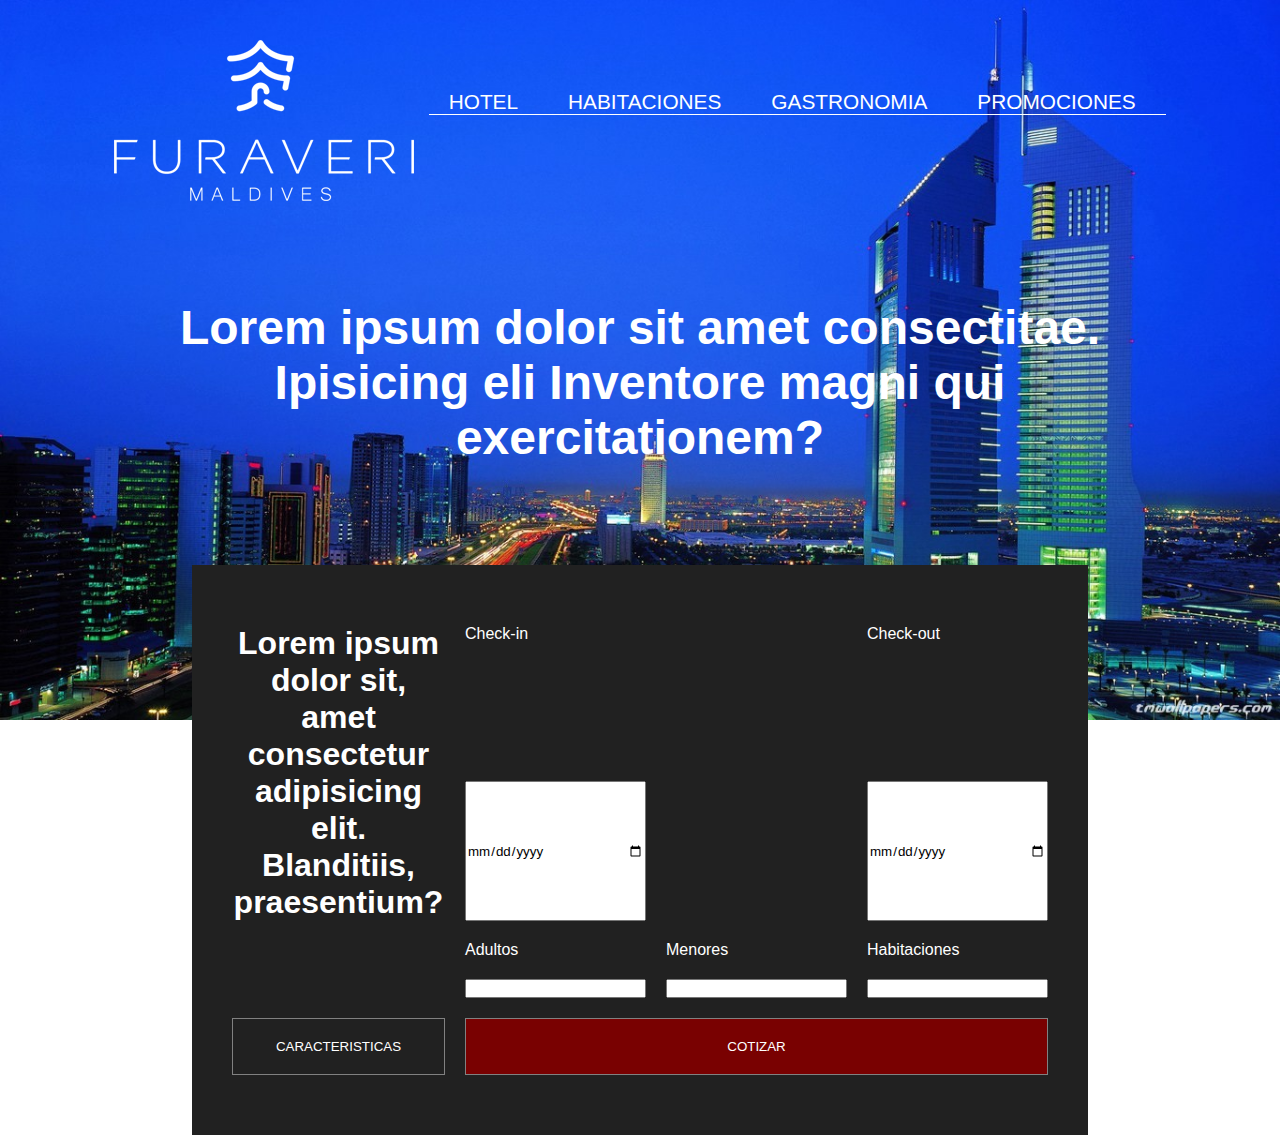
==== index.html @ 7b10b8e2 "Llevando img de background al HTML y comenzando a ver Media Queries" ====
<!DOCTYPE html>
<html lang="es">
<head>
    <meta charset="UTF-8">
    <meta name="viewport" content="width=device-width, initial-scale=1.0">
    <title>Hotel Full Stack</title>
    <link rel="stylesheet" href="estilos.css">
    <link rel="shortcut icon" href="img/hotel.png" type="image/x-icon">
</head>
<body>
    <div class="contenedor">
        <header>
            <img src="img/header.jpg" alt="Imagen header" class="header-bg">
            <a href="index.html" class="logo"><img src="img/logo-blanco-furaveri.png" alt="Logo Hotel Furaveri" ></a>
            
            <nav class="menu">
                <ul class="lista">
                    <li class="li"><a class="item" href="hotel.html"></a>HOTEL</li>
                    <li class="li"><a class="item" href="habitaciones.html"></a>HABITACIONES</li>
                    <li class="li"><a class="item" href="gastronomia.html"></a>GASTRONOMIA</li>
                    <li class="li"><a class="item" href="promociones.html"></a>PROMOCIONES</li>
                </ul>
            </nav>
        </header>
        <main class="main">
            <section class="h1-main">
                <h1>Lorem ipsum dolor sit amet consectitae. Ipisicing eli Inventore magni qui exercitationem?</h1>
            </section>
            <section class="formulario">
                <h1 class="h1-form">Lorem ipsum dolor sit, amet consectetur adipisicing elit. Blanditiis, praesentium?</h1>
                <button class="boton-form">CARACTERISTICAS</button>
                
                <label for="check-in" class="check-in">Check-in</label>
                <input type="date" name="check-in" id="check-in">
                
                <label for="check-out" class="check-out">Check-out</label>
                <input type="date" name="check-out" id="check-out">
                
                <label for="adultos" class="adultos">Adultos</label>
                <input type="number" name="adultos" id="adultos">
                
                <label for="menores" class="menores">Menores</label>
                <input type="number" name="menores" id="menores">
                
                <label for="habitaciones" class="habitaciones">Habitaciones</label>
                <input type="number" name="habitaciones" id="habitaciones">
                
                <button class="cotizar">COTIZAR</button>
                
            </section>
        </main>
        
        <footer>
        </footer>
    </div>
        
</body>
</html>
---- estilos.css ----
*{
    margin: 0;
    padding: 0;
    box-sizing: border-box;
    font-family: Arial, Helvetica, sans-serif;
}

.contenedor{
    display: flex;
    flex-direction: column;
    justify-content: center;
}

header{
    display: flex;
    justify-content: space-evenly;
    height: 250px;
}


.header-bg{
    width: 100vw;
    position: absolute;
    z-index: -1;
    max-width: 1900px;
}

.logo{
    width: 200px;
    height: 100px;
    margin-top: 40px;
}


.lista{
    list-style: none;
    display: flex;
    border-bottom: 0.5px solid white;
}

.li{
    color: white;
    font-size: 1.3rem;
    padding: 10px 30px 0 0 ;
    margin: 80px 0 0 20px ;
}

.li:hover{
    cursor: pointer;
}

.item{
    text-decoration: none;
}







.main{
    display: flex;
    justify-content: center;
    flex-wrap: wrap;
}

.h1-main{
    position: relative;
    /* top: -400px; */
    display: flex;
    justify-content: center;
    text-align: center;
    font-size: 2rem;
    color: white;
    width: 75%;
    max-width: 1300px;
    padding: 100px;
}

.formulario{
    background: #212121;
    color: white;
    position: relative;
    /* top: -250px; */
    width: 70vw;
    max-width: 1300px;
    margin-top: 50px;
    padding: 60px 40px;
    display: grid;
    grid-gap: 20px;
    grid-template-areas: 'titulo titulo check-in-label . check-out-label'
                        'titulo titulo check-in-input . check-out-input'
                        '. . adultos-label menores-label habitaciones-label'
                        '. . adultos-input menores-input habitaciones-input'
                        'boton-form boton-form cotizar cotizar cotizar';
}


.h1-form{
    grid-area: titulo;
    text-align: center;
}

.boton-form{
    grid-area: boton-form;
    padding: 20px;
    background: #212121;
    color: white;
    border: 1px solid rgb(129, 129, 129);
}

.boton-form:hover{
    border: 1px solid white;
    cursor: pointer;
    scale: 1.05;
}

.check-in{
    grid-area: check-in-label;
}
#check-in{
    grid-area: check-in-input;
}

.check-out{
    grid-area: check-out-label;
    
}

#check-out{
    grid-area: check-out-input;
    
}

.adultos{
    grid-area: adultos-label;
    
}

#adultos{
    grid-area: adultos-input;
    
}

.menores{
    grid-area: menores-label;
    
}

#menores{
    grid-area: menores-input;
    
}

.habitaciones{
    grid-area: habitaciones-label;
    
}

#habitaciones{
    grid-area: habitaciones-input;
    
}

.cotizar{
    grid-area: cotizar;
    background: rgb(121, 1, 1);
    color: white;
    border: 1px solid rgb(129, 129, 129);
}

.cotizar:hover{
    border: 1px solid white;
    scale: 1.05;
}




@media (max-width: 1400px) {
    header{
        height: auto;
    }
    .h1-main{
        margin-top: 60px;
        font-size: 1.5rem;
        width: 90%;
    }

    .formulario{
        margin-top: 0;
    }
}
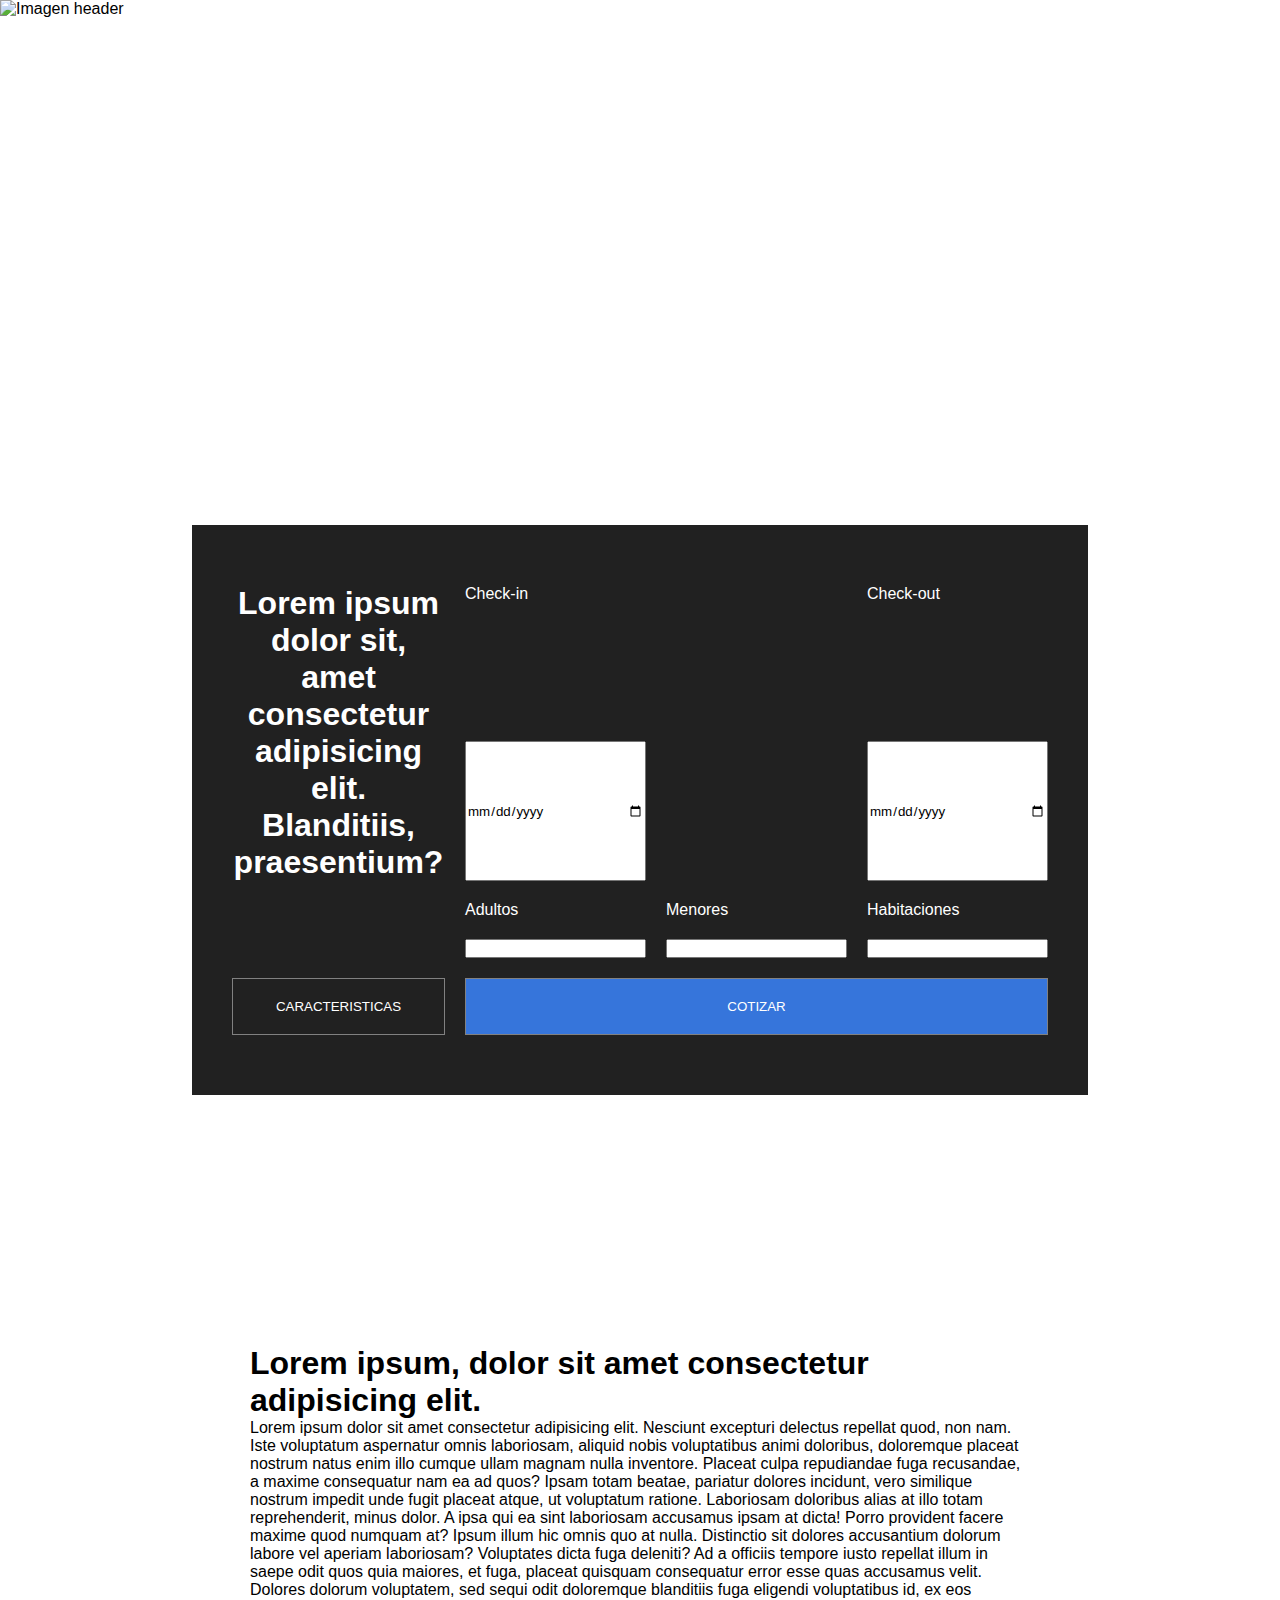
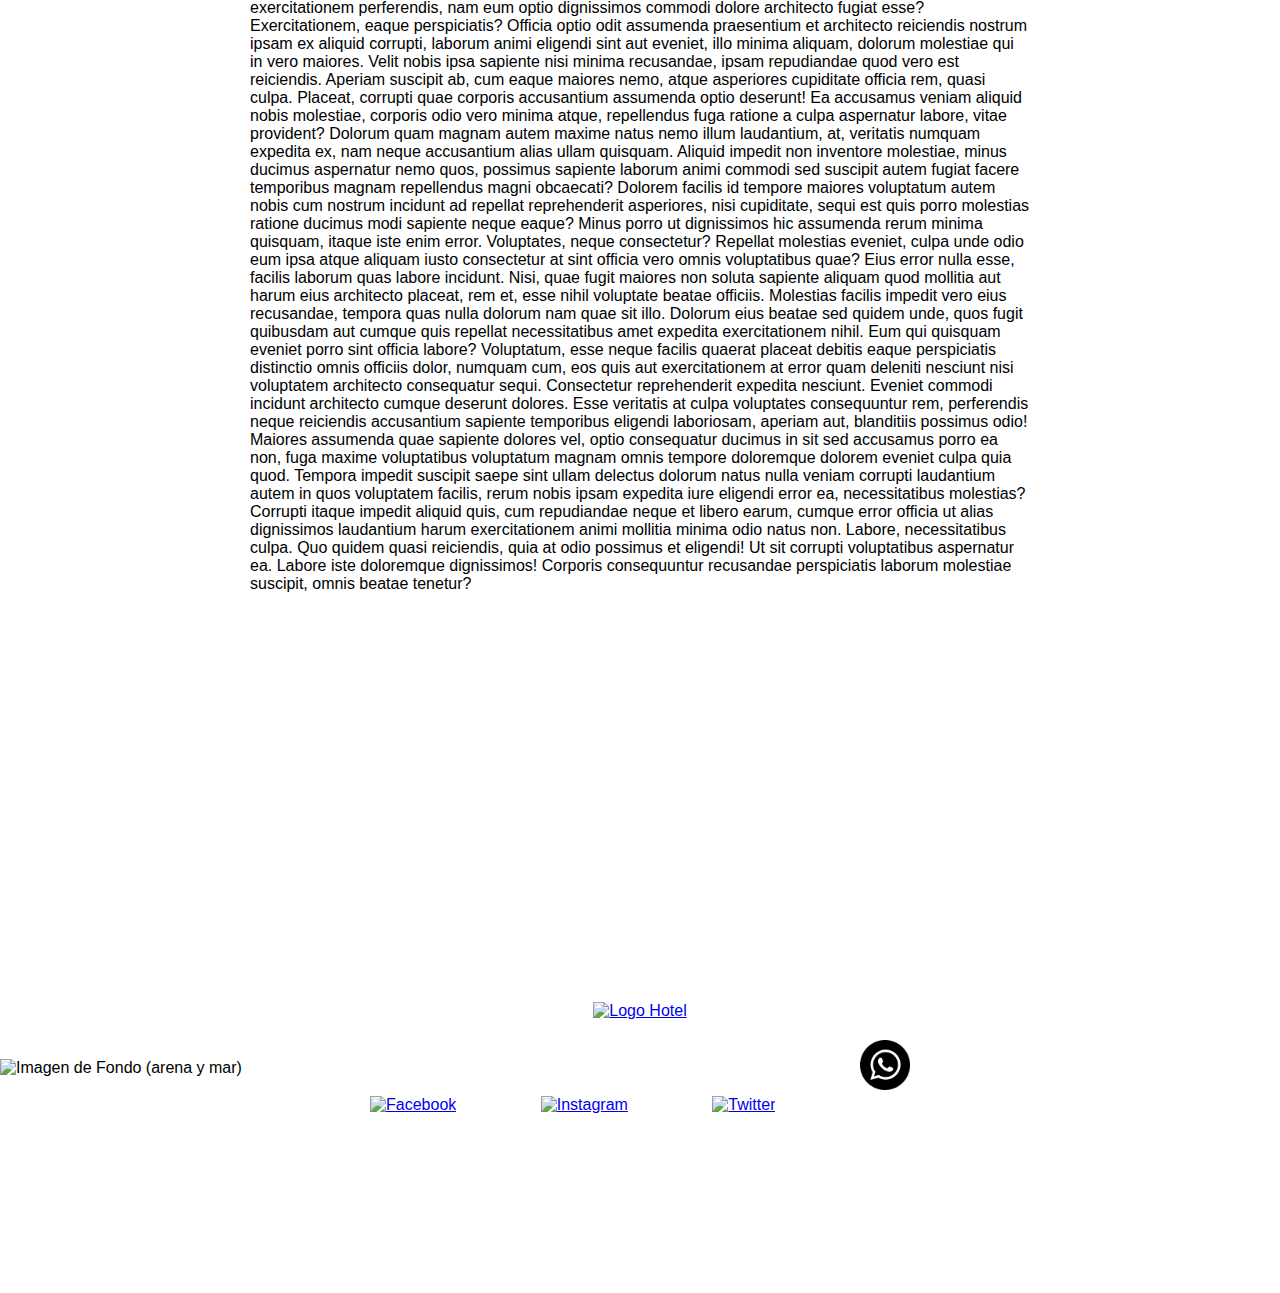
==== commit 17f1f63f: "Corrigiendo enlaces" ====
--- a/index.html
+++ b/index.html
@@ -9,19 +9,21 @@
 </head>
 <body>
     <div class="contenedor">
+
         <header>
-            <img src="img/header.jpg" alt="Imagen header" class="header-bg">
+            <img src="img/header4.png" alt="Imagen header" class="header-bg">
             <a href="index.html" class="logo"><img src="img/logo-blanco-furaveri.png" alt="Logo Hotel Furaveri" ></a>
             
             <nav class="menu">
                 <ul class="lista">
-                    <li class="li"><a class="item" href="hotel.html"></a>HOTEL</li>
-                    <li class="li"><a class="item" href="habitaciones.html"></a>HABITACIONES</li>
-                    <li class="li"><a class="item" href="gastronomia.html"></a>GASTRONOMIA</li>
-                    <li class="li"><a class="item" href="promociones.html"></a>PROMOCIONES</li>
+                    <li class="li"><a class="item" href="hotel.html">HOTEL</a></li>
+                    <li class="li"><a class="item" href="habitaciones.html">HABITACIONES</a></li>
+                    <li class="li"><a class="item" href="gastronomia.html">GASTRONOMIA</a></li>
+                    <li class="li"><a class="item" href="promociones.html">PROMOCIONES</a></li>
                 </ul>
             </nav>
         </header>
+
         <main class="main">
             <section class="h1-main">
                 <h1>Lorem ipsum dolor sit amet consectitae. Ipisicing eli Inventore magni qui exercitationem?</h1>
@@ -48,10 +50,26 @@
                 <button class="cotizar">COTIZAR</button>
                 
             </section>
+
+            <section class="contenido">
+                <h1>Lorem ipsum, dolor sit amet consectetur adipisicing elit.</h1>
+                <p>Lorem ipsum dolor sit amet consectetur adipisicing elit. Nesciunt excepturi delectus repellat quod, non nam. Iste voluptatum aspernatur omnis laboriosam, aliquid nobis voluptatibus animi doloribus, doloremque placeat nostrum natus enim illo cumque ullam magnam nulla inventore. Placeat culpa repudiandae fuga recusandae, a maxime consequatur nam ea ad quos? Ipsam totam beatae, pariatur dolores incidunt, vero similique nostrum impedit unde fugit placeat atque, ut voluptatum ratione. Laboriosam doloribus alias at illo totam reprehenderit, minus dolor. A ipsa qui ea sint laboriosam accusamus ipsam at dicta! Porro provident facere maxime quod numquam at? Ipsum illum hic omnis quo at nulla. Distinctio sit dolores accusantium dolorum labore vel aperiam laboriosam? Voluptates dicta fuga deleniti? Ad a officiis tempore iusto repellat illum in saepe odit quos quia maiores, et fuga, placeat quisquam consequatur error esse quas accusamus velit. Dolores dolorum voluptatem, sed sequi odit doloremque blanditiis fuga eligendi voluptatibus id, ex eos exercitationem perferendis, nam eum optio dignissimos commodi dolore architecto fugiat esse? Exercitationem, eaque perspiciatis? Officia optio odit assumenda praesentium et architecto reiciendis nostrum ipsam ex aliquid corrupti, laborum animi eligendi sint aut eveniet, illo minima aliquam, dolorum molestiae qui in vero maiores. Velit nobis ipsa sapiente nisi minima recusandae, ipsam repudiandae quod vero est reiciendis. Aperiam suscipit ab, cum eaque maiores nemo, atque asperiores cupiditate officia rem, quasi culpa. Placeat, corrupti quae corporis accusantium assumenda optio deserunt! Ea accusamus veniam aliquid nobis molestiae, corporis odio vero minima atque, repellendus fuga ratione a culpa aspernatur labore, vitae provident? Dolorum quam magnam autem maxime natus nemo illum laudantium, at, veritatis numquam expedita ex, nam neque accusantium alias ullam quisquam. Aliquid impedit non inventore molestiae, minus ducimus aspernatur nemo quos, possimus sapiente laborum animi commodi sed suscipit autem fugiat facere temporibus magnam repellendus magni obcaecati? Dolorem facilis id tempore maiores voluptatum autem nobis cum nostrum incidunt ad repellat reprehenderit asperiores, nisi cupiditate, sequi est quis porro molestias ratione ducimus modi sapiente neque eaque? Minus porro ut dignissimos hic assumenda rerum minima quisquam, itaque iste enim error. Voluptates, neque consectetur? Repellat molestias eveniet, culpa unde odio eum ipsa atque aliquam iusto consectetur at sint officia vero omnis voluptatibus quae? Eius error nulla esse, facilis laborum quas labore incidunt. Nisi, quae fugit maiores non soluta sapiente aliquam quod mollitia aut harum eius architecto placeat, rem et, esse nihil voluptate beatae officiis. Molestias facilis impedit vero eius recusandae, tempora quas nulla dolorum nam quae sit illo. Dolorum eius beatae sed quidem unde, quos fugit quibusdam aut cumque quis repellat necessitatibus amet expedita exercitationem nihil. Eum qui quisquam eveniet porro sint officia labore? Voluptatum, esse neque facilis quaerat placeat debitis eaque perspiciatis distinctio omnis officiis dolor, numquam cum, eos quis aut exercitationem at error quam deleniti nesciunt nisi voluptatem architecto consequatur sequi. Consectetur reprehenderit expedita nesciunt. Eveniet commodi incidunt architecto cumque deserunt dolores. Esse veritatis at culpa voluptates consequuntur rem, perferendis neque reiciendis accusantium sapiente temporibus eligendi laboriosam, aperiam aut, blanditiis possimus odio! Maiores assumenda quae sapiente dolores vel, optio consequatur ducimus in sit sed accusamus porro ea non, fuga maxime voluptatibus voluptatum magnam omnis tempore doloremque dolorem eveniet culpa quia quod. Tempora impedit suscipit saepe sint ullam delectus dolorum natus nulla veniam corrupti laudantium autem in quos voluptatem facilis, rerum nobis ipsam expedita iure eligendi error ea, necessitatibus molestias? Corrupti itaque impedit aliquid quis, cum repudiandae neque et libero earum, cumque error officia ut alias dignissimos laudantium harum exercitationem animi mollitia minima odio natus non. Labore, necessitatibus culpa. Quo quidem quasi reiciendis, quia at odio possimus et eligendi! Ut sit corrupti voluptatibus aspernatur ea. Labore iste doloremque dignissimos! Corporis consequuntur recusandae perspiciatis laborum molestiae suscipit, omnis beatae tenetur?</p>
+              
+            </section>
         </main>
         
-        <footer>
+        <footer class="footer">
+            <img src="img/footer2.png" alt="Imagen de Fondo (arena y mar)" class="footer-bg">
+            <a href="index.html"><img src="img/logo-negro-furaveri.png" alt="Logo Hotel" class="logo-footer"></a>
+            <section class="social">
+                <a href="https://www.facebook.com/" target="_blank"><img src="img/facebook.png" alt="Facebook"></a>
+                <a href="https://www.instagram.com/" target="_blank"><img src="img/instagram.png" alt="Instagram"></a>
+                <a href="https://www.twitter.com" target="_blank"><img src="img/twitter.png" alt="Twitter"></a>
+                <a href="https://www.whatsapp.com/" target="_blank"><img src="img/whatsapp.png" alt="Watsapp"></a>
+
+            </section>
         </footer>
+
     </div>
         
 </body>
--- a/estilos.css
+++ b/estilos.css
@@ -39,7 +39,6 @@
 }
 
 .li{
-    color: white;
     font-size: 1.3rem;
     padding: 10px 30px 0 0 ;
     margin: 80px 0 0 20px ;
@@ -51,6 +50,7 @@
 
 .item{
     text-decoration: none;
+    color: white;
 }
 
 
@@ -75,7 +75,7 @@
     color: white;
     width: 75%;
     max-width: 1300px;
-    padding: 100px;
+    padding: 80px;
 }
 
 .formulario{
@@ -165,7 +165,7 @@
 
 .cotizar{
     grid-area: cotizar;
-    background: rgb(121, 1, 1);
+    background: rgb(54, 117, 219);
     color: white;
     border: 1px solid rgb(129, 129, 129);
 }
@@ -175,7 +175,37 @@
     scale: 1.05;
 }
 
-
+.contenido{
+    display: flex;
+    flex-direction: column;
+    padding: 250px;
+}
+
+.footer{
+    display: flex;
+    flex-direction: column;
+    justify-content: center;
+    align-items: center;
+    align-items: center;
+    height: 450px;
+}
+
+.footer-bg{
+    width: 100vw;
+    position: absolute;
+    z-index: -1;
+    max-width: 1900px;
+}
+
+.logo-footer{
+    width: 300px;
+    height: auto;
+}
+
+.social *{
+    width: 50px;
+    margin: 20px;
+}
 
 
 @media (max-width: 1400px) {
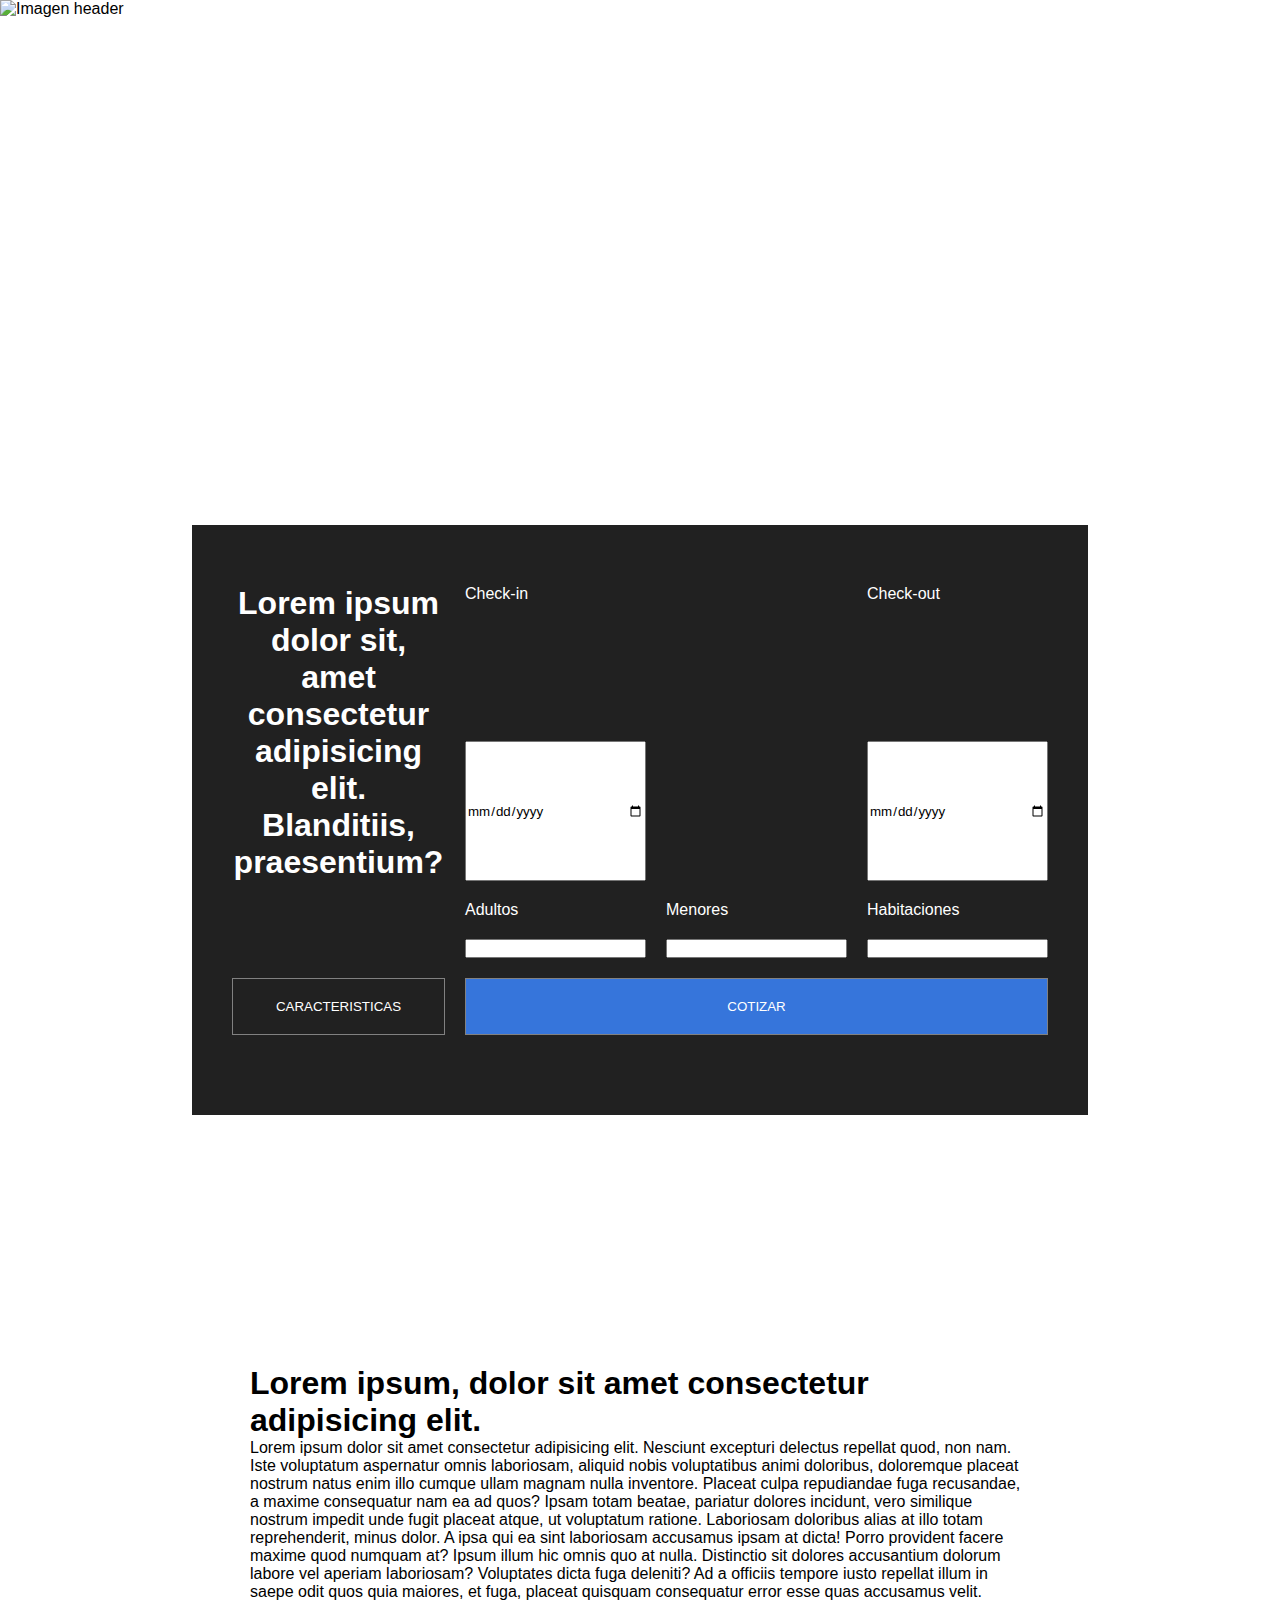
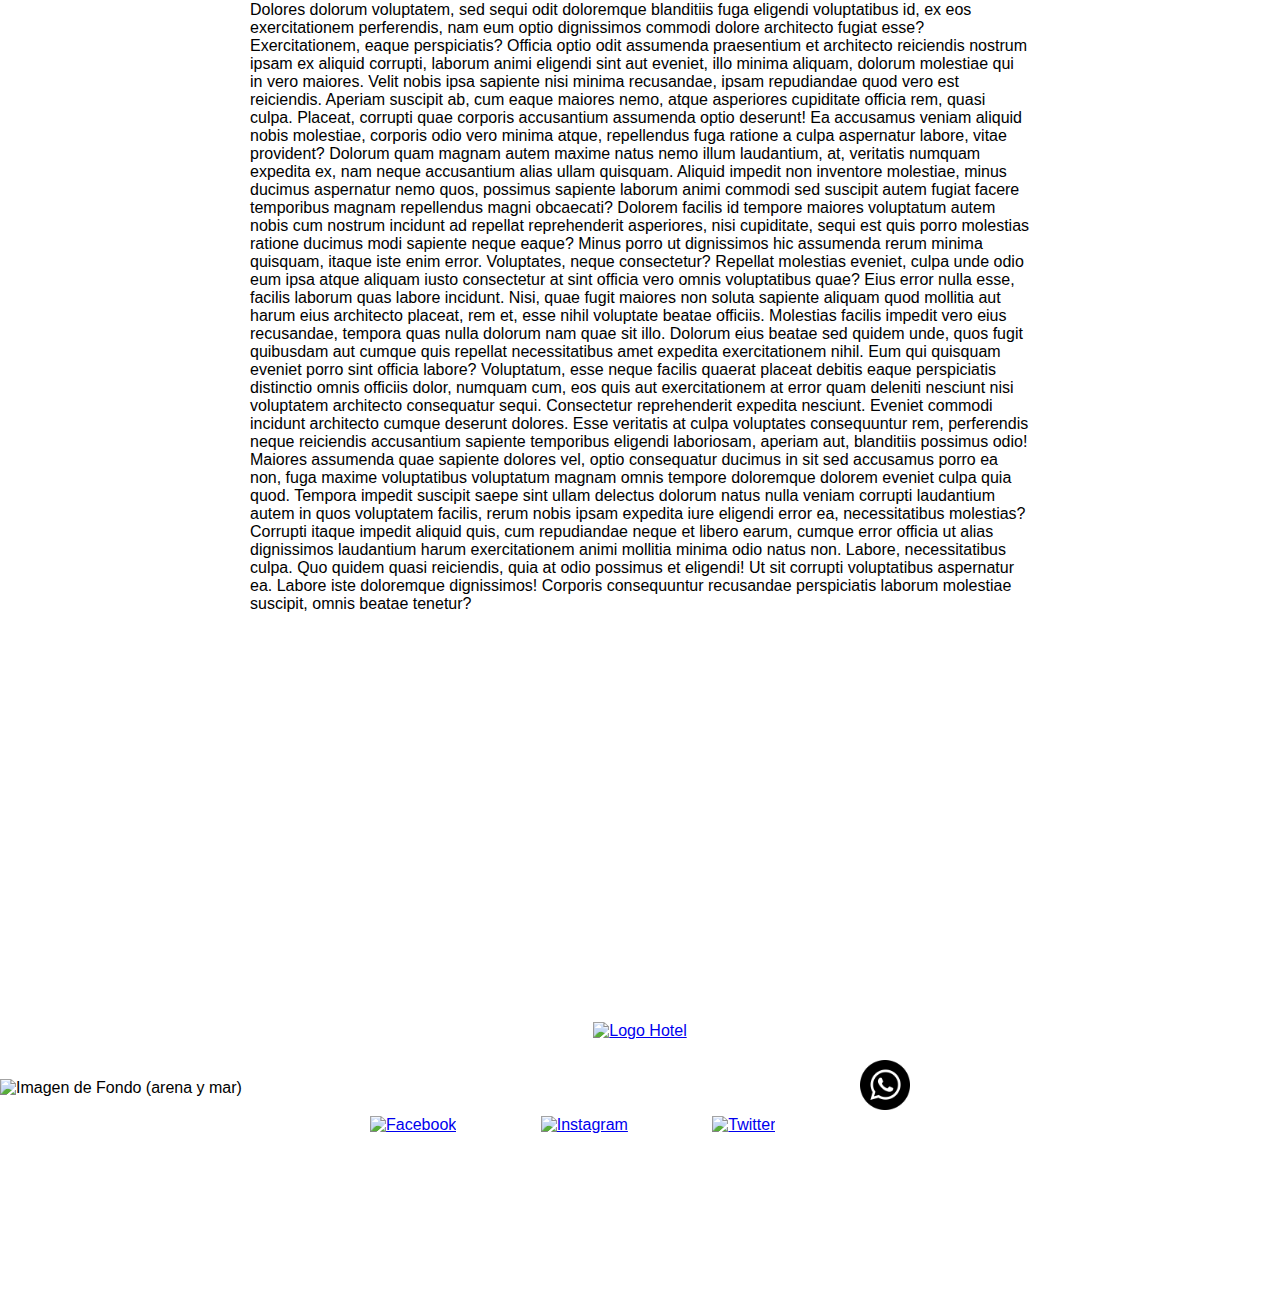
==== commit fa67160c: "Pasando header y footer a js." ====
--- a/index.html
+++ b/index.html
@@ -4,24 +4,12 @@
     <meta charset="UTF-8">
     <meta name="viewport" content="width=device-width, initial-scale=1.0">
     <title>Hotel Full Stack</title>
-    <link rel="stylesheet" href="estilos.css">
+    <link rel="stylesheet" href="css/estilos.css">
     <link rel="shortcut icon" href="img/hotel.png" type="image/x-icon">
 </head>
 <body>
     <div class="contenedor">
-
-        <header>
-            <img src="img/header4.png" alt="Imagen header" class="header-bg">
-            <a href="index.html" class="logo"><img src="img/logo-blanco-furaveri.png" alt="Logo Hotel Furaveri" ></a>
-            
-            <nav class="menu">
-                <ul class="lista">
-                    <li class="li"><a class="item" href="hotel.html">HOTEL</a></li>
-                    <li class="li"><a class="item" href="habitaciones.html">HABITACIONES</a></li>
-                    <li class="li"><a class="item" href="gastronomia.html">GASTRONOMIA</a></li>
-                    <li class="li"><a class="item" href="promociones.html">PROMOCIONES</a></li>
-                </ul>
-            </nav>
+        <header id="header">
         </header>
 
         <main class="main">
@@ -47,30 +35,23 @@
                 <label for="habitaciones" class="habitaciones">Habitaciones</label>
                 <input type="number" name="habitaciones" id="habitaciones">
                 
-                <button class="cotizar">COTIZAR</button>
+                <button class="cotizar" onclick="enviar()">COTIZAR</button>
+
+                <p class="solicitud"></p>
                 
             </section>
 
             <section class="contenido">
                 <h1>Lorem ipsum, dolor sit amet consectetur adipisicing elit.</h1>
                 <p>Lorem ipsum dolor sit amet consectetur adipisicing elit. Nesciunt excepturi delectus repellat quod, non nam. Iste voluptatum aspernatur omnis laboriosam, aliquid nobis voluptatibus animi doloribus, doloremque placeat nostrum natus enim illo cumque ullam magnam nulla inventore. Placeat culpa repudiandae fuga recusandae, a maxime consequatur nam ea ad quos? Ipsam totam beatae, pariatur dolores incidunt, vero similique nostrum impedit unde fugit placeat atque, ut voluptatum ratione. Laboriosam doloribus alias at illo totam reprehenderit, minus dolor. A ipsa qui ea sint laboriosam accusamus ipsam at dicta! Porro provident facere maxime quod numquam at? Ipsum illum hic omnis quo at nulla. Distinctio sit dolores accusantium dolorum labore vel aperiam laboriosam? Voluptates dicta fuga deleniti? Ad a officiis tempore iusto repellat illum in saepe odit quos quia maiores, et fuga, placeat quisquam consequatur error esse quas accusamus velit. Dolores dolorum voluptatem, sed sequi odit doloremque blanditiis fuga eligendi voluptatibus id, ex eos exercitationem perferendis, nam eum optio dignissimos commodi dolore architecto fugiat esse? Exercitationem, eaque perspiciatis? Officia optio odit assumenda praesentium et architecto reiciendis nostrum ipsam ex aliquid corrupti, laborum animi eligendi sint aut eveniet, illo minima aliquam, dolorum molestiae qui in vero maiores. Velit nobis ipsa sapiente nisi minima recusandae, ipsam repudiandae quod vero est reiciendis. Aperiam suscipit ab, cum eaque maiores nemo, atque asperiores cupiditate officia rem, quasi culpa. Placeat, corrupti quae corporis accusantium assumenda optio deserunt! Ea accusamus veniam aliquid nobis molestiae, corporis odio vero minima atque, repellendus fuga ratione a culpa aspernatur labore, vitae provident? Dolorum quam magnam autem maxime natus nemo illum laudantium, at, veritatis numquam expedita ex, nam neque accusantium alias ullam quisquam. Aliquid impedit non inventore molestiae, minus ducimus aspernatur nemo quos, possimus sapiente laborum animi commodi sed suscipit autem fugiat facere temporibus magnam repellendus magni obcaecati? Dolorem facilis id tempore maiores voluptatum autem nobis cum nostrum incidunt ad repellat reprehenderit asperiores, nisi cupiditate, sequi est quis porro molestias ratione ducimus modi sapiente neque eaque? Minus porro ut dignissimos hic assumenda rerum minima quisquam, itaque iste enim error. Voluptates, neque consectetur? Repellat molestias eveniet, culpa unde odio eum ipsa atque aliquam iusto consectetur at sint officia vero omnis voluptatibus quae? Eius error nulla esse, facilis laborum quas labore incidunt. Nisi, quae fugit maiores non soluta sapiente aliquam quod mollitia aut harum eius architecto placeat, rem et, esse nihil voluptate beatae officiis. Molestias facilis impedit vero eius recusandae, tempora quas nulla dolorum nam quae sit illo. Dolorum eius beatae sed quidem unde, quos fugit quibusdam aut cumque quis repellat necessitatibus amet expedita exercitationem nihil. Eum qui quisquam eveniet porro sint officia labore? Voluptatum, esse neque facilis quaerat placeat debitis eaque perspiciatis distinctio omnis officiis dolor, numquam cum, eos quis aut exercitationem at error quam deleniti nesciunt nisi voluptatem architecto consequatur sequi. Consectetur reprehenderit expedita nesciunt. Eveniet commodi incidunt architecto cumque deserunt dolores. Esse veritatis at culpa voluptates consequuntur rem, perferendis neque reiciendis accusantium sapiente temporibus eligendi laboriosam, aperiam aut, blanditiis possimus odio! Maiores assumenda quae sapiente dolores vel, optio consequatur ducimus in sit sed accusamus porro ea non, fuga maxime voluptatibus voluptatum magnam omnis tempore doloremque dolorem eveniet culpa quia quod. Tempora impedit suscipit saepe sint ullam delectus dolorum natus nulla veniam corrupti laudantium autem in quos voluptatem facilis, rerum nobis ipsam expedita iure eligendi error ea, necessitatibus molestias? Corrupti itaque impedit aliquid quis, cum repudiandae neque et libero earum, cumque error officia ut alias dignissimos laudantium harum exercitationem animi mollitia minima odio natus non. Labore, necessitatibus culpa. Quo quidem quasi reiciendis, quia at odio possimus et eligendi! Ut sit corrupti voluptatibus aspernatur ea. Labore iste doloremque dignissimos! Corporis consequuntur recusandae perspiciatis laborum molestiae suscipit, omnis beatae tenetur?</p>
-              
             </section>
         </main>
         
-        <footer class="footer">
-            <img src="img/footer2.png" alt="Imagen de Fondo (arena y mar)" class="footer-bg">
-            <a href="index.html"><img src="img/logo-negro-furaveri.png" alt="Logo Hotel" class="logo-footer"></a>
-            <section class="social">
-                <a href="https://www.facebook.com/" target="_blank"><img src="img/facebook.png" alt="Facebook"></a>
-                <a href="https://www.instagram.com/" target="_blank"><img src="img/instagram.png" alt="Instagram"></a>
-                <a href="https://www.twitter.com" target="_blank"><img src="img/twitter.png" alt="Twitter"></a>
-                <a href="https://www.whatsapp.com/" target="_blank"><img src="img/whatsapp.png" alt="Watsapp"></a>
-
-            </section>
+        <footer id="footer" class="footer">
         </footer>
 
     </div>
         
+    <script src="js/index.js"></script>
 </body>
 </html>--- a/css/estilos.css
+++ b/css/estilos.css
@@ -0,0 +1,233 @@
+*{
+    margin: 0;
+    padding: 0;
+    box-sizing: border-box;
+    font-family: Arial, Helvetica, sans-serif;
+}
+
+.contenedor{
+    display: flex;
+    flex-direction: column;
+    justify-content: center;
+}
+
+header{
+    display: flex;
+    justify-content: space-evenly;
+    height: 250px;
+}
+
+
+.header-bg{
+    width: 100vw;
+    position: absolute;
+    z-index: -1;
+    max-width: 1900px;
+}
+
+.logo{
+    width: 200px;
+    height: 100px;
+    margin-top: 40px;
+}
+
+
+.lista{
+    list-style: none;
+    display: flex;
+    border-bottom: 0.5px solid white;
+}
+
+.li{
+    font-size: 1.3rem;
+    padding: 10px 30px 0 0 ;
+    margin: 80px 0 0 20px ;
+}
+
+.li:hover{
+    cursor: pointer;
+}
+
+.item{
+    text-decoration: none;
+    color: white;
+}
+
+
+
+
+
+
+
+.main{
+    display: flex;
+    justify-content: center;
+    flex-wrap: wrap;
+}
+
+.h1-main{
+    position: relative;
+    /* top: -400px; */
+    display: flex;
+    justify-content: center;
+    text-align: center;
+    font-size: 2rem;
+    color: white;
+    width: 75%;
+    max-width: 1300px;
+    padding: 80px;
+}
+
+.formulario{
+    background: #212121;
+    color: white;
+    position: relative;
+    /* top: -250px; */
+    width: 70vw;
+    max-width: 1300px;
+    margin-top: 50px;
+    padding: 60px 40px;
+    display: grid;
+    grid-gap: 20px;
+    grid-template-areas: 'titulo titulo check-in-label . check-out-label'
+                        'titulo titulo check-in-input . check-out-input'
+                        '. . adultos-label menores-label habitaciones-label'
+                        '. . adultos-input menores-input habitaciones-input'
+                        'boton-form boton-form cotizar cotizar cotizar'
+                        '. . solicitud solicitud solicitud';
+}
+
+
+.h1-form{
+    grid-area: titulo;
+    text-align: center;
+}
+
+.boton-form{
+    grid-area: boton-form;
+    padding: 20px;
+    background: #212121;
+    color: white;
+    border: 1px solid rgb(129, 129, 129);
+}
+
+.boton-form:hover{
+    border: 1px solid white;
+    cursor: pointer;
+    scale: 1.05;
+}
+
+.check-in{
+    grid-area: check-in-label;
+}
+#check-in{
+    grid-area: check-in-input;
+}
+
+.check-out{
+    grid-area: check-out-label;
+    
+}
+
+#check-out{
+    grid-area: check-out-input;
+    
+}
+
+.adultos{
+    grid-area: adultos-label;
+    
+}
+
+#adultos{
+    grid-area: adultos-input;
+    
+}
+
+.menores{
+    grid-area: menores-label;
+    
+}
+
+#menores{
+    grid-area: menores-input;
+    
+}
+
+.habitaciones{
+    grid-area: habitaciones-label;
+    
+}
+
+#habitaciones{
+    grid-area: habitaciones-input;
+    
+}
+
+.cotizar{
+    grid-area: cotizar;
+    background: rgb(54, 117, 219);
+    color: white;
+    border: 1px solid rgb(129, 129, 129);
+}
+
+.cotizar:hover{
+    border: 1px solid white;
+    scale: 1.05;
+}
+
+.solicitud{
+    grid-area: solicitud;
+    display: flex;
+    color: greenyellow;
+}
+
+
+
+.contenido{
+    display: flex;
+    flex-direction: column;
+    padding: 250px;
+}
+
+.footer{
+    display: flex;
+    flex-direction: column;
+    justify-content: center;
+    align-items: center;
+    align-items: center;
+    height: 450px;
+}
+
+.footer-bg{
+    width: 100vw;
+    position: absolute;
+    z-index: -1;
+    max-width: 1900px;
+}
+
+.logo-footer{
+    width: 300px;
+    height: auto;
+}
+
+.social *{
+    width: 50px;
+    margin: 20px;
+}
+
+
+@media (max-width: 1400px) {
+    header{
+        height: auto;
+    }
+    .h1-main{
+        margin-top: 60px;
+        font-size: 1.5rem;
+        width: 90%;
+    }
+
+    .formulario{
+        margin-top: 0;
+    }
+}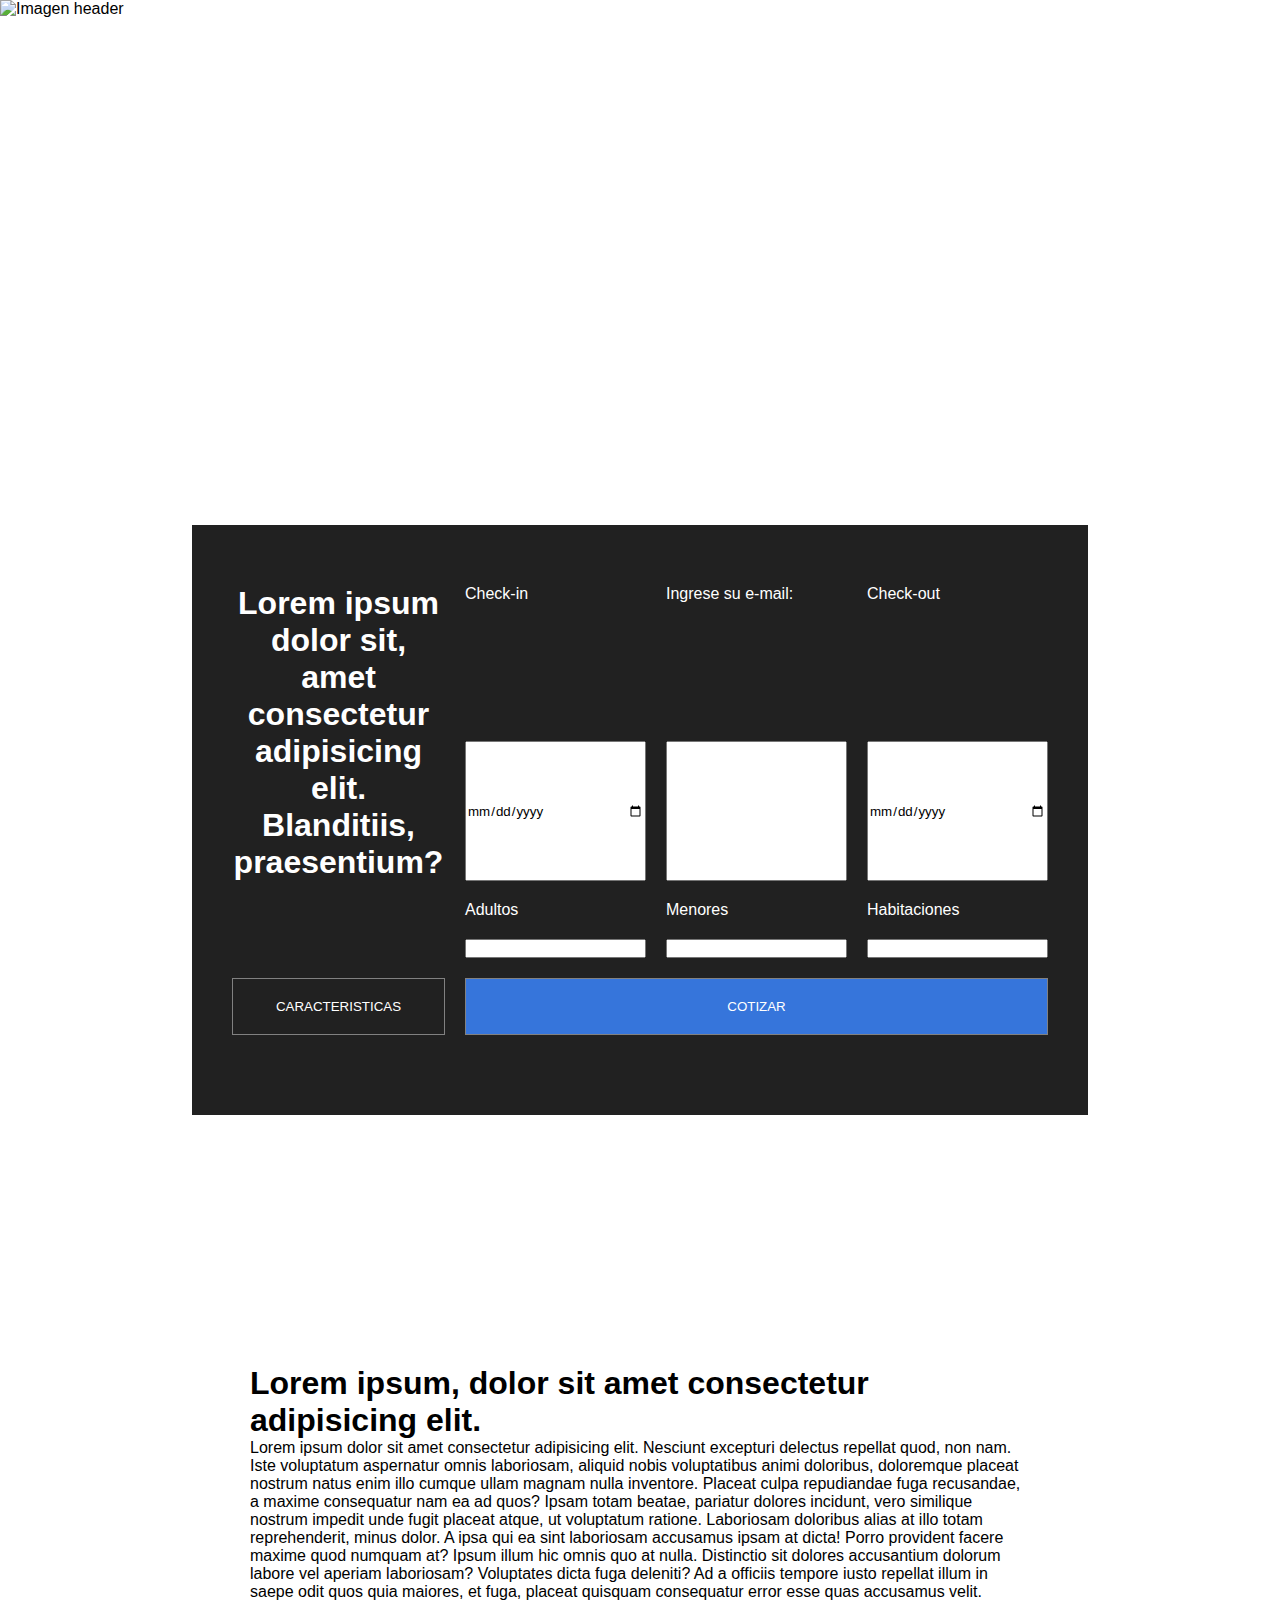
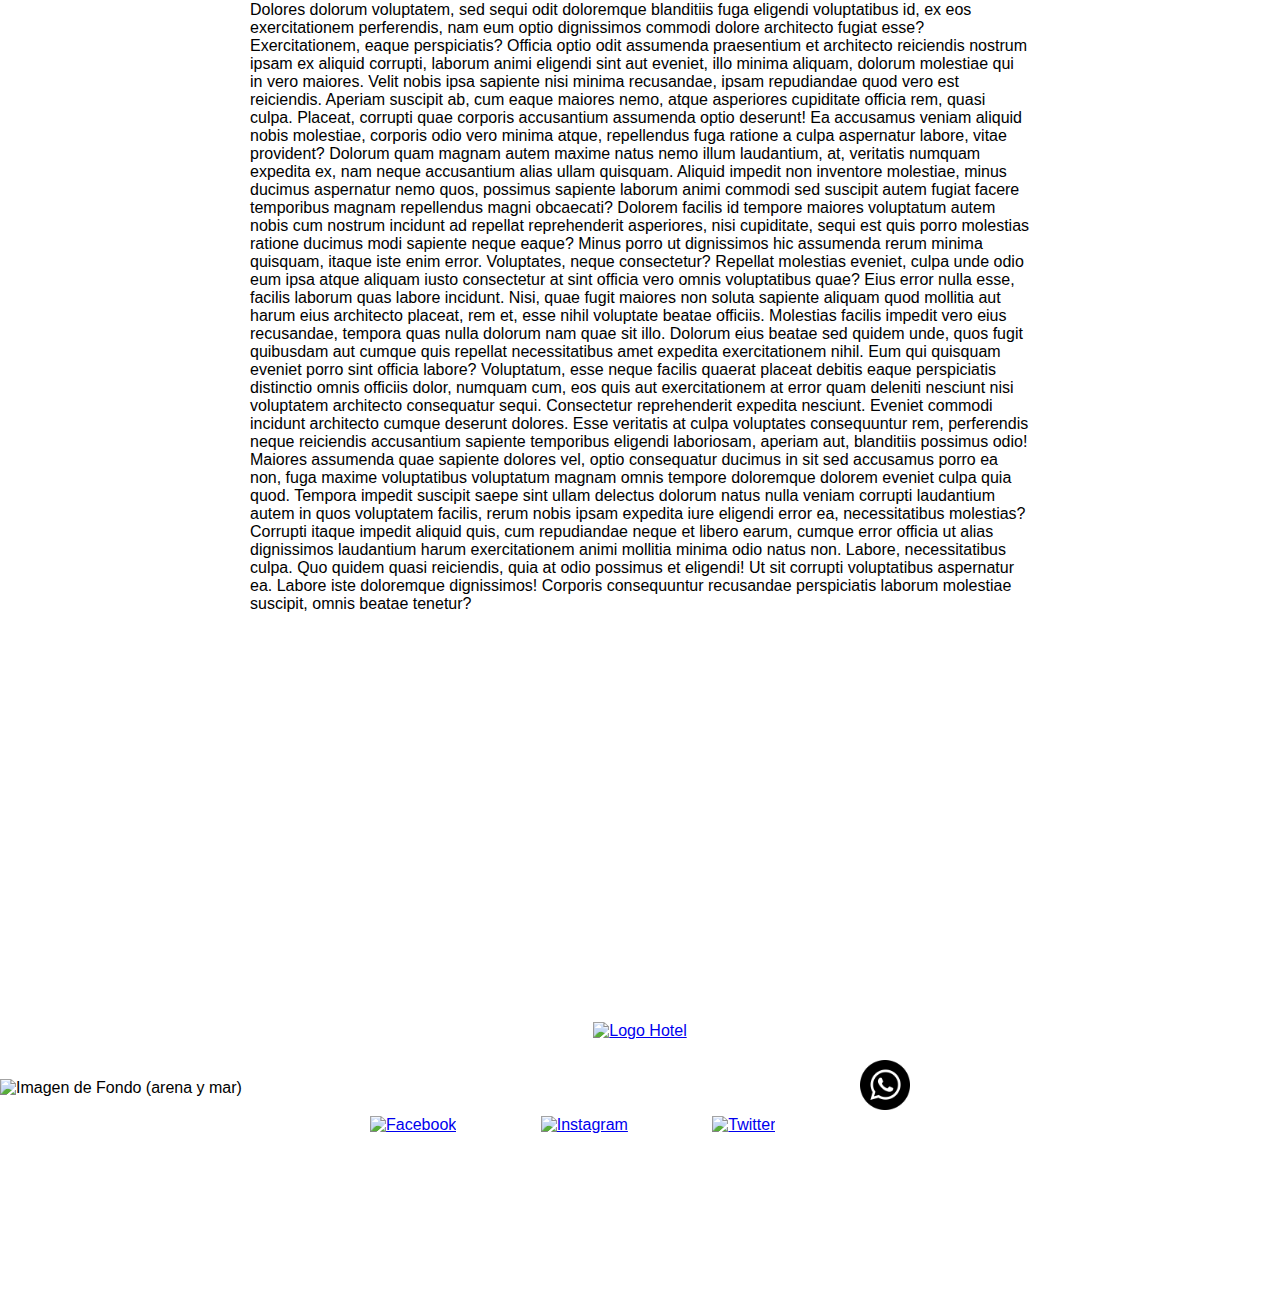
==== commit af3da6db: "Mejorando validación de fecha" ====
--- a/index.html
+++ b/index.html
@@ -35,9 +35,12 @@
                 <label for="habitaciones" class="habitaciones">Habitaciones</label>
                 <input type="number" name="habitaciones" id="habitaciones">
                 
-                <button class="cotizar" onclick="enviar()">COTIZAR</button>
+                <label for="email" class="email">Ingrese su e-mail:</label>
+                <input type="email" id="email" name="email">
 
-                <p class="solicitud"></p>
+                <button class="cotizar" onclick="enviarFormulario()">COTIZAR</button>
+
+                <p id="solicitud" class="solicitud"></p>
                 
             </section>
 
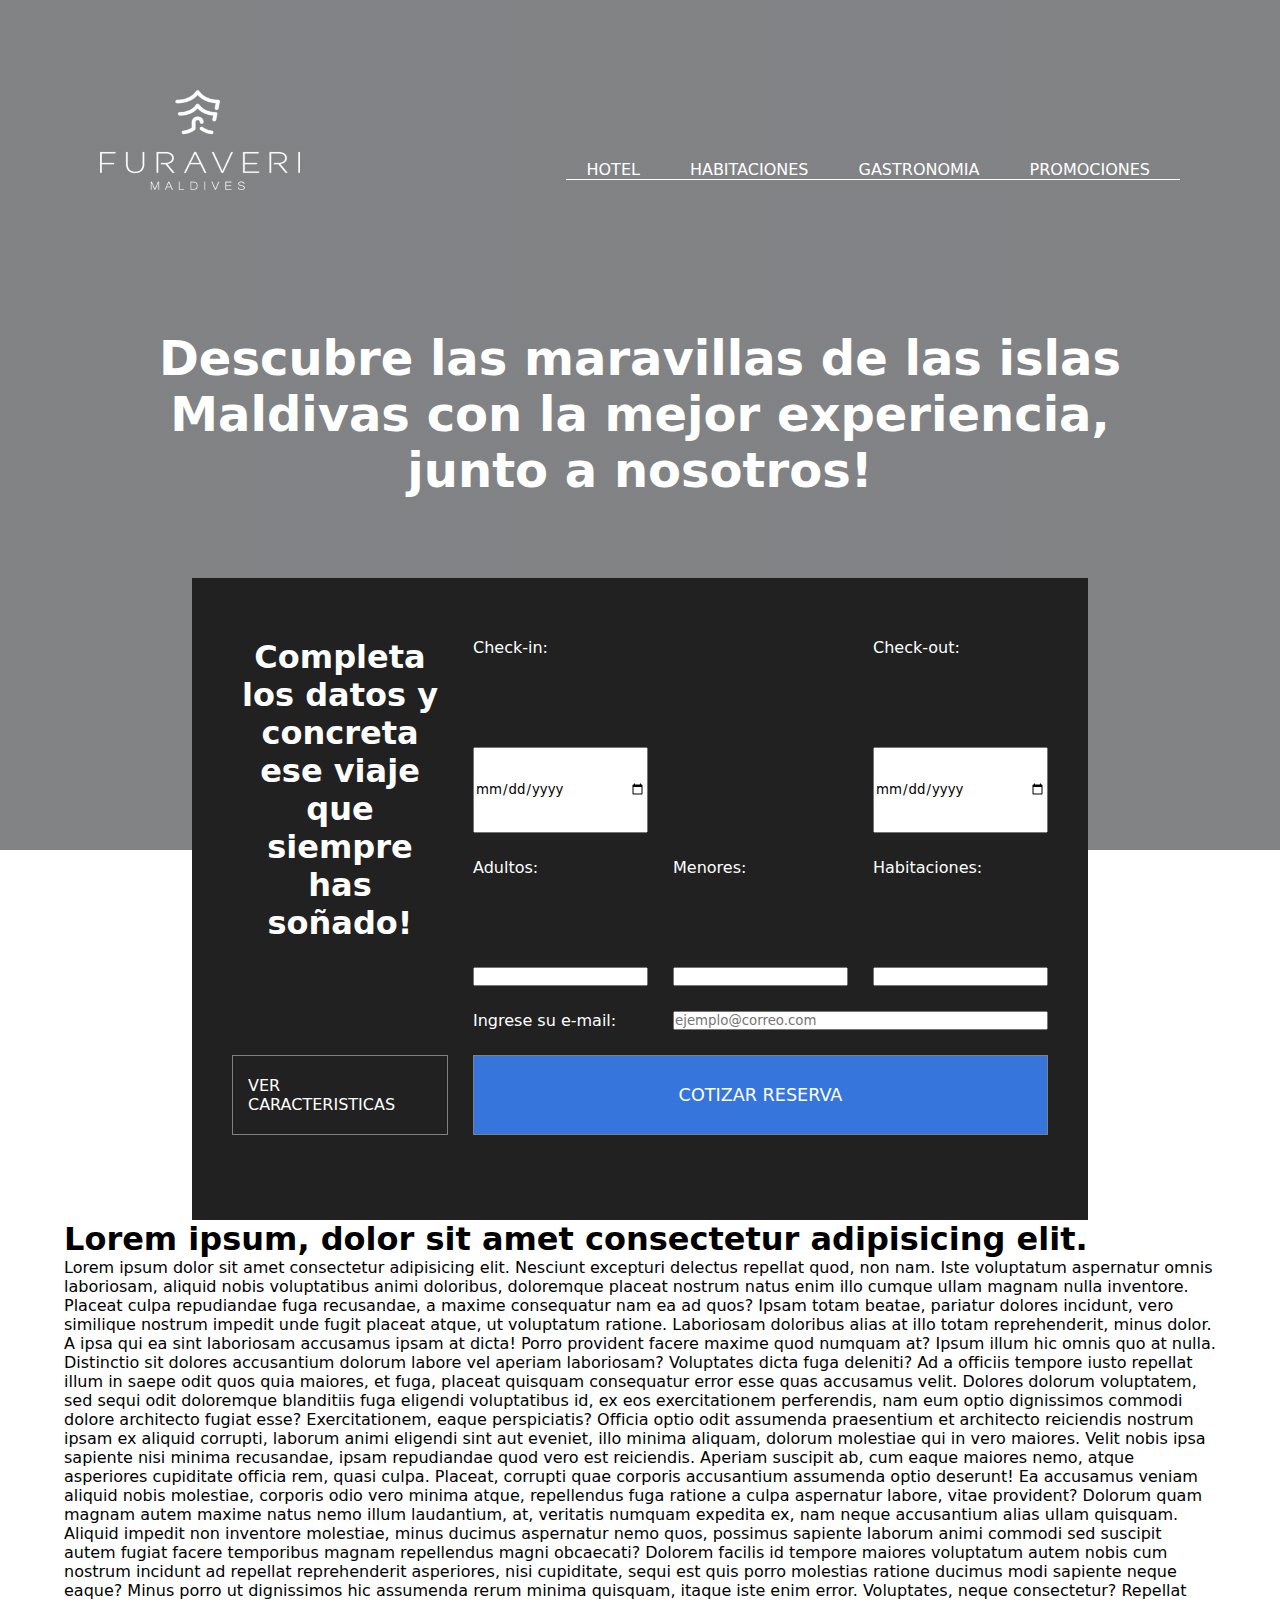
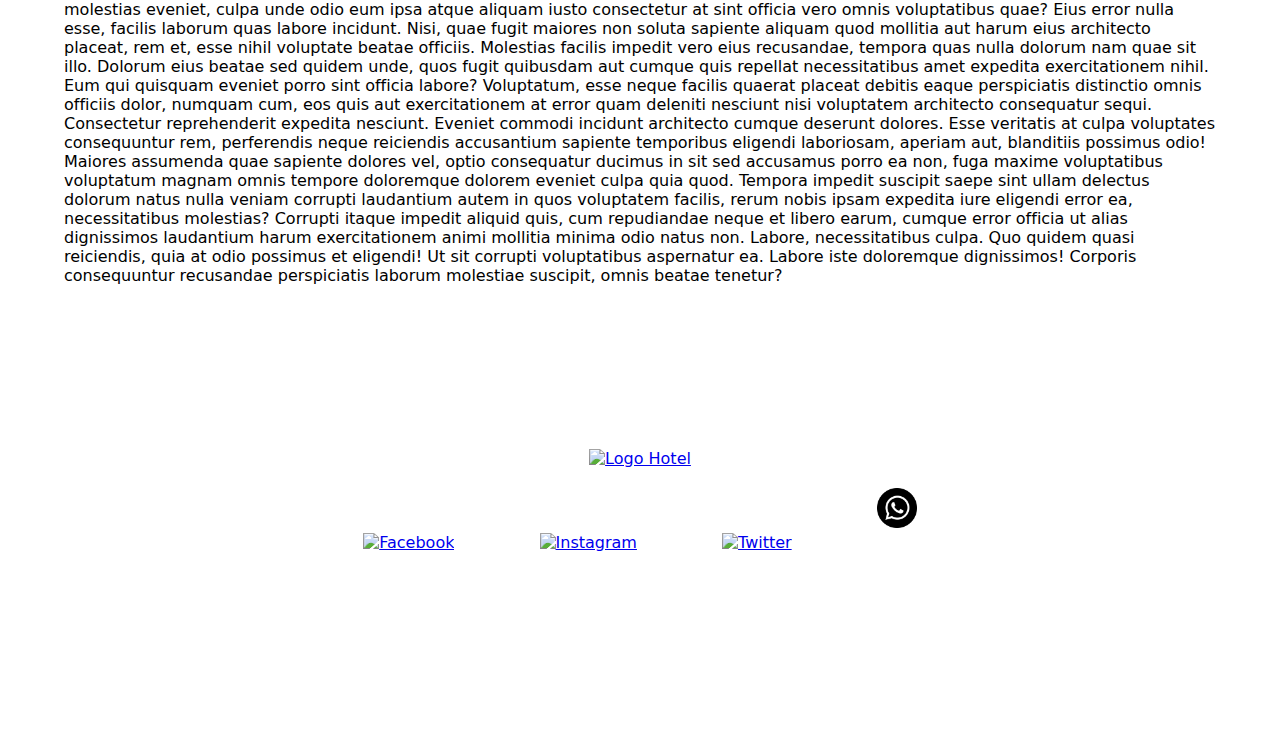
==== commit 3733bc00: "Configurando archivos para usar" ====
--- a/index.html
+++ b/index.html
@@ -4,41 +4,41 @@
     <meta charset="UTF-8">
     <meta name="viewport" content="width=device-width, initial-scale=1.0">
     <title>Hotel Full Stack</title>
-    <link rel="stylesheet" href="css/estilos.css">
+    <link rel="stylesheet" href="css/index.css">
     <link rel="shortcut icon" href="img/hotel.png" type="image/x-icon">
 </head>
 <body>
     <div class="contenedor">
-        <header id="header">
+        <header id="header-lg">
         </header>
 
         <main class="main">
             <section class="h1-main">
-                <h1>Lorem ipsum dolor sit amet consectitae. Ipisicing eli Inventore magni qui exercitationem?</h1>
+                <h1>Descubre las maravillas de las islas Maldivas con la mejor experiencia, junto a nosotros! </h1>
             </section>
             <section class="formulario">
-                <h1 class="h1-form">Lorem ipsum dolor sit, amet consectetur adipisicing elit. Blanditiis, praesentium?</h1>
-                <button class="boton-form">CARACTERISTICAS</button>
+                <h1 class="h1-form">Completa los datos y concreta ese viaje que siempre has soñado!</h1>
+                <a href="hotel.html" class="boton-form">VER CARACTERISTICAS</a>
                 
-                <label for="check-in" class="check-in">Check-in</label>
+                <label for="check-in" class="check-in">Check-in:</label>
                 <input type="date" name="check-in" id="check-in">
                 
-                <label for="check-out" class="check-out">Check-out</label>
+                <label for="check-out" class="check-out">Check-out:</label>
                 <input type="date" name="check-out" id="check-out">
                 
-                <label for="adultos" class="adultos">Adultos</label>
+                <label for="adultos" class="adultos">Adultos:</label>
                 <input type="number" name="adultos" id="adultos">
                 
-                <label for="menores" class="menores">Menores</label>
+                <label for="menores" class="menores">Menores:</label>
                 <input type="number" name="menores" id="menores">
                 
-                <label for="habitaciones" class="habitaciones">Habitaciones</label>
+                <label for="habitaciones" class="habitaciones">Habitaciones:</label>
                 <input type="number" name="habitaciones" id="habitaciones">
                 
                 <label for="email" class="email">Ingrese su e-mail:</label>
-                <input type="email" id="email" name="email">
+                <input type="email" id="email" name="email" placeholder="ejemplo@correo.com">
 
-                <button class="cotizar" onclick="enviarFormulario()">COTIZAR</button>
+                <button class="cotizar" onclick="enviarFormulario()">COTIZAR RESERVA</button>
 
                 <p id="solicitud" class="solicitud"></p>
                 
--- a/css/index.css
+++ b/css/index.css
@@ -0,0 +1,472 @@
+*{
+    margin: 0;
+    padding: 0;
+    box-sizing: border-box;
+    font-family: system-ui, -apple-system, BlinkMacSystemFont, 'Segoe UI', Roboto, Oxygen, Ubuntu, Cantarell, 'Open Sans', 'Helvetica Neue', sans-serif;
+    scroll-behavior: smooth;
+}
+
+.contenedor{
+    display: flex;
+    flex-direction: column;
+    justify-content: center;
+    max-width: 2000px;
+    flex-wrap: nowrap;
+}
+
+header{
+    display: flex;
+    justify-content: space-between;
+    height: 850px;
+    width: 100vw;
+    background: linear-gradient(rgba(5, 7, 12, 0.5),rgba(5, 7, 12, 0.5)),
+    url('/img/header4.png');
+    background-repeat: no-repeat;
+    background-size: cover;
+    background-position: center;
+    padding: 60px 200px;
+}
+
+.logo{
+    width: 250px;
+    height: 125px;
+}
+
+
+.lista{
+    list-style: none;
+    display: flex;
+    border-bottom: 0.5px solid white;
+}
+
+.li{
+    font-size: 1rem;
+    padding: 10px 30px 0 0 ;
+    margin: 80px 0 0 20px ;
+}
+
+.li:hover{
+    cursor: pointer;
+}
+
+.item{
+    text-decoration: none;
+    color: white;
+}
+
+.check-btn{
+    display: none;
+}
+
+#check-btn{
+    display: none;
+}
+
+
+
+
+
+.main{
+    display: flex;
+    justify-content: center;
+    flex-wrap: wrap;
+    margin-top: -540px;
+}
+
+.h1-main{
+    position: relative;
+    display: flex;
+    justify-content: center;
+    text-align: center;
+    font-size: 2rem;
+    color: white;
+    width: 75%;
+    max-width: 1300px;
+    padding: 80px;
+}
+
+
+.formulario{
+    background: #212121;
+    color: white;
+    position: relative;
+    width: 70vw;
+    /* max-width: 1300px; */
+    margin-top: 50px;
+    padding: 60px 40px;
+    display: grid;
+    grid-gap: 25px;
+    grid-template-areas: 'titulo titulo check-in-label . check-out-label'
+                        'titulo titulo check-in-input . check-out-input'
+                        'titulo titulo adultos-label menores-label habitaciones-label'
+                        '. . adultos-input menores-input habitaciones-input'
+                        '. . email-label email-input email-input'
+                        'boton-form boton-form cotizar cotizar cotizar'
+                        '. . solicitud solicitud solicitud';
+}
+
+
+.h1-form{
+    grid-area: titulo;
+    text-align: center;
+}
+
+.boton-form{
+    grid-area: boton-form;
+    display: flex;
+    justify-content: center;
+    padding: 20px 15px;
+    background: #212121;
+    color: white;
+    text-decoration: none;
+    border: 1px solid rgb(129, 129, 129);
+}
+
+.boton-form:hover{
+    border: 1.5px solid white;
+    background: #3c3c3c;
+    cursor: pointer;
+    scale: 1.03;
+}
+
+.check-in{
+    grid-area: check-in-label;
+}
+#check-in{
+    grid-area: check-in-input;
+}
+
+.check-out{
+    grid-area: check-out-label;
+    
+}
+
+#check-out{
+    grid-area: check-out-input;
+    
+}
+
+.adultos{
+    grid-area: adultos-label;
+    
+}
+
+#adultos{
+    grid-area: adultos-input;
+    
+}
+
+.menores{
+    grid-area: menores-label;
+    
+}
+
+#menores{
+    grid-area: menores-input;
+    
+}
+
+.habitaciones{
+    grid-area: habitaciones-label;
+    
+}
+
+#habitaciones{
+    grid-area: habitaciones-input;
+    
+}
+
+.email{
+    grid-area: email-label;
+}
+
+#email{
+    grid-area: email-input;
+}
+
+.cotizar{
+    grid-area: cotizar;
+    background: rgb(54, 117, 219);
+    color: white;
+    font-size: 1.1rem;
+    border: 1px solid rgb(129, 129, 129);
+}
+
+.cotizar:hover{
+    border: 1.5px solid white;
+    background: rgb(34, 84, 164);
+    scale: 1.03;
+}
+
+.solicitud{
+    grid-area: solicitud;
+    display: flex;
+    /* color: greenyellow; */
+}
+
+
+
+.contenido{
+    display: flex;
+    flex-direction: column;
+    justify-content: center;
+    width: 90vw;
+}
+
+.footer{
+    display: flex;
+    flex-direction: column;
+    justify-content: center;
+    align-items: center;
+    height: 450px;
+    background: #000;
+    background:url('/img/footer2.png');
+    background-size: cover;
+    background-repeat: no-repeat;
+
+}
+
+.logo-footer{
+    width: 200px;
+    height: auto;
+}
+
+.social *{
+    width: 40px;
+    margin: 20px;
+}
+
+
+@media (max-width: 1400px) {
+
+    header{
+        padding: 70px 100px;
+    }
+    
+    .main{
+        margin-top: -600px;
+    }
+
+    .h1-main{
+        margin-top: 0px;
+        font-size: 1.5rem;
+        width: 90%;
+    }
+
+    .formulario{
+        margin-top: 0;
+    }
+
+    .logo{
+        width: 200px;
+        height: 100px;
+        margin-top: 20px;
+    }
+
+}
+
+@media (max-width: 1250px) {
+    .formulario{
+        padding: 60px 40px;
+        grid-row-gap: 10px;
+        grid-column-gap: 20px;
+        grid-template-areas:
+                            'titulo titulo titulo'
+                            'boton-form boton-form boton-form'
+                            'check-in-label . check-out-label'
+                            'check-in-input . check-out-input'
+                            'adultos-label menores-label habitaciones-label'
+                            'adultos-input menores-input habitaciones-input'
+                            'email-label email-input email-input'
+                            'cotizar cotizar cotizar'
+                            'solicitud solicitud solicitud';
+    }
+
+    .boton-form{
+        margin-top: 25px;
+        margin-bottom: 50px;
+    }
+
+    .cotizar{
+        padding: 20px;
+        margin-top: 50px;
+    }
+
+}
+
+@media (max-width: 1000px) {
+    header{
+        padding: 70px;
+    }
+
+    .logo{
+        width: 180px;
+        height: 90px;
+        margin-top: 30px;
+    }
+
+    .h1-main{
+        font-size: 1rem;
+
+    }
+
+    .li{
+        font-size: 0.8rem;
+        padding: 10px 20px 0 0 ;
+        margin: 80px 0 0 20px ;
+    }
+
+    .formulario{
+        grid-template-areas:
+                            'titulo titulo'
+                            'boton-form boton-form'
+                            'check-in-label check-in-input'
+                            'check-out-label check-out-input'
+                            'adultos-label adultos-input'
+                            'menores-label menores-input'
+                            'habitaciones-label habitaciones-input'
+                            'email-label email-input'
+                            'cotizar cotizar'
+                            'solicitud solicitud';
+    }
+    
+    .boton-form{
+        margin-top: 25px;
+    }
+
+    .cotizar{
+        margin-top: 50px;
+    }
+
+
+}
+
+@media (max-width: 800px) {
+    header{
+        padding: 70px 30px;
+    }
+
+    .li{
+        font-size: 0.8rem;
+        padding: 10px 10px 0 10px ;
+        margin: 80px 0 0 0px ;
+    }
+}
+
+
+@media (max-width: 650px) {
+
+    header{
+        justify-content: space-between;
+        padding: 20px 20px 0 20px;
+        flex-wrap: wrap;
+        align-self: flex-start;
+    }
+
+    .logo{
+        width: 100px;
+        height: 60px;
+        margin: 15px 15px 0px 15px;
+    }
+
+    .menu{
+        display: flex;
+        background: #0b0b0b;
+        height: 550px;
+        justify-content: center;
+        align-items: center;
+        text-align: center;
+        z-index: 2;
+        opacity: 0;
+        padding: 50px;
+        /* margin-left: 650px; */
+        width: 100vw;
+        transition: all .7s;
+    }
+    
+    #check-btn:checked + .menu{
+        /* margin-left: 0px; */
+        opacity: 1;
+    }
+    
+    .lista{
+        flex-wrap: wrap;
+        border: none;
+        gap: 30px;
+    }
+
+    .li{
+        font-size: 1rem;
+        display: block;
+        width: 100%;
+        margin: 0;
+        padding: 15px;
+    }
+
+    .check-btn{
+        display: inline;
+        color: white;
+        padding: 35px;
+    }
+    
+    .h1-main{
+        font-size: 1rem;
+        color: white;
+        width: 75%;
+        padding: 10px;
+        margin-bottom: 120px;
+    }
+    
+    .formulario{
+        padding: 45px;
+        grid-template-areas:
+                            'titulo'
+                            'boton-form'
+                            'check-in-label'
+                            'check-in-input'
+                            'check-out-label' 
+                            'check-out-input'
+                            'adultos-label'
+                            'adultos-input'
+                            'menores-label'
+                            'menores-input'
+                            'habitaciones-label' 
+                            'habitaciones-input'
+                            'email-label'
+                            'email-input'
+                            'cotizar'
+                            'solicitud'
+                            'solicitud';
+    }
+
+    .h1-form{
+        font-size: 1rem;
+    }
+
+    .boton-form{
+        margin: 25px 0px 20px 0px;
+        padding: 10px;
+    }
+
+    .cotizar{
+        margin: 20px 0 0 0;
+    }
+
+    .social *{
+        width: 30px;
+        margin: 10px;
+    }
+
+
+}
+
+@media (max-width: 400px) {
+    .formulario{
+        padding: 20px;
+    }
+
+    .social *{
+        width: 30px;
+        margin: 5px;
+    }
+}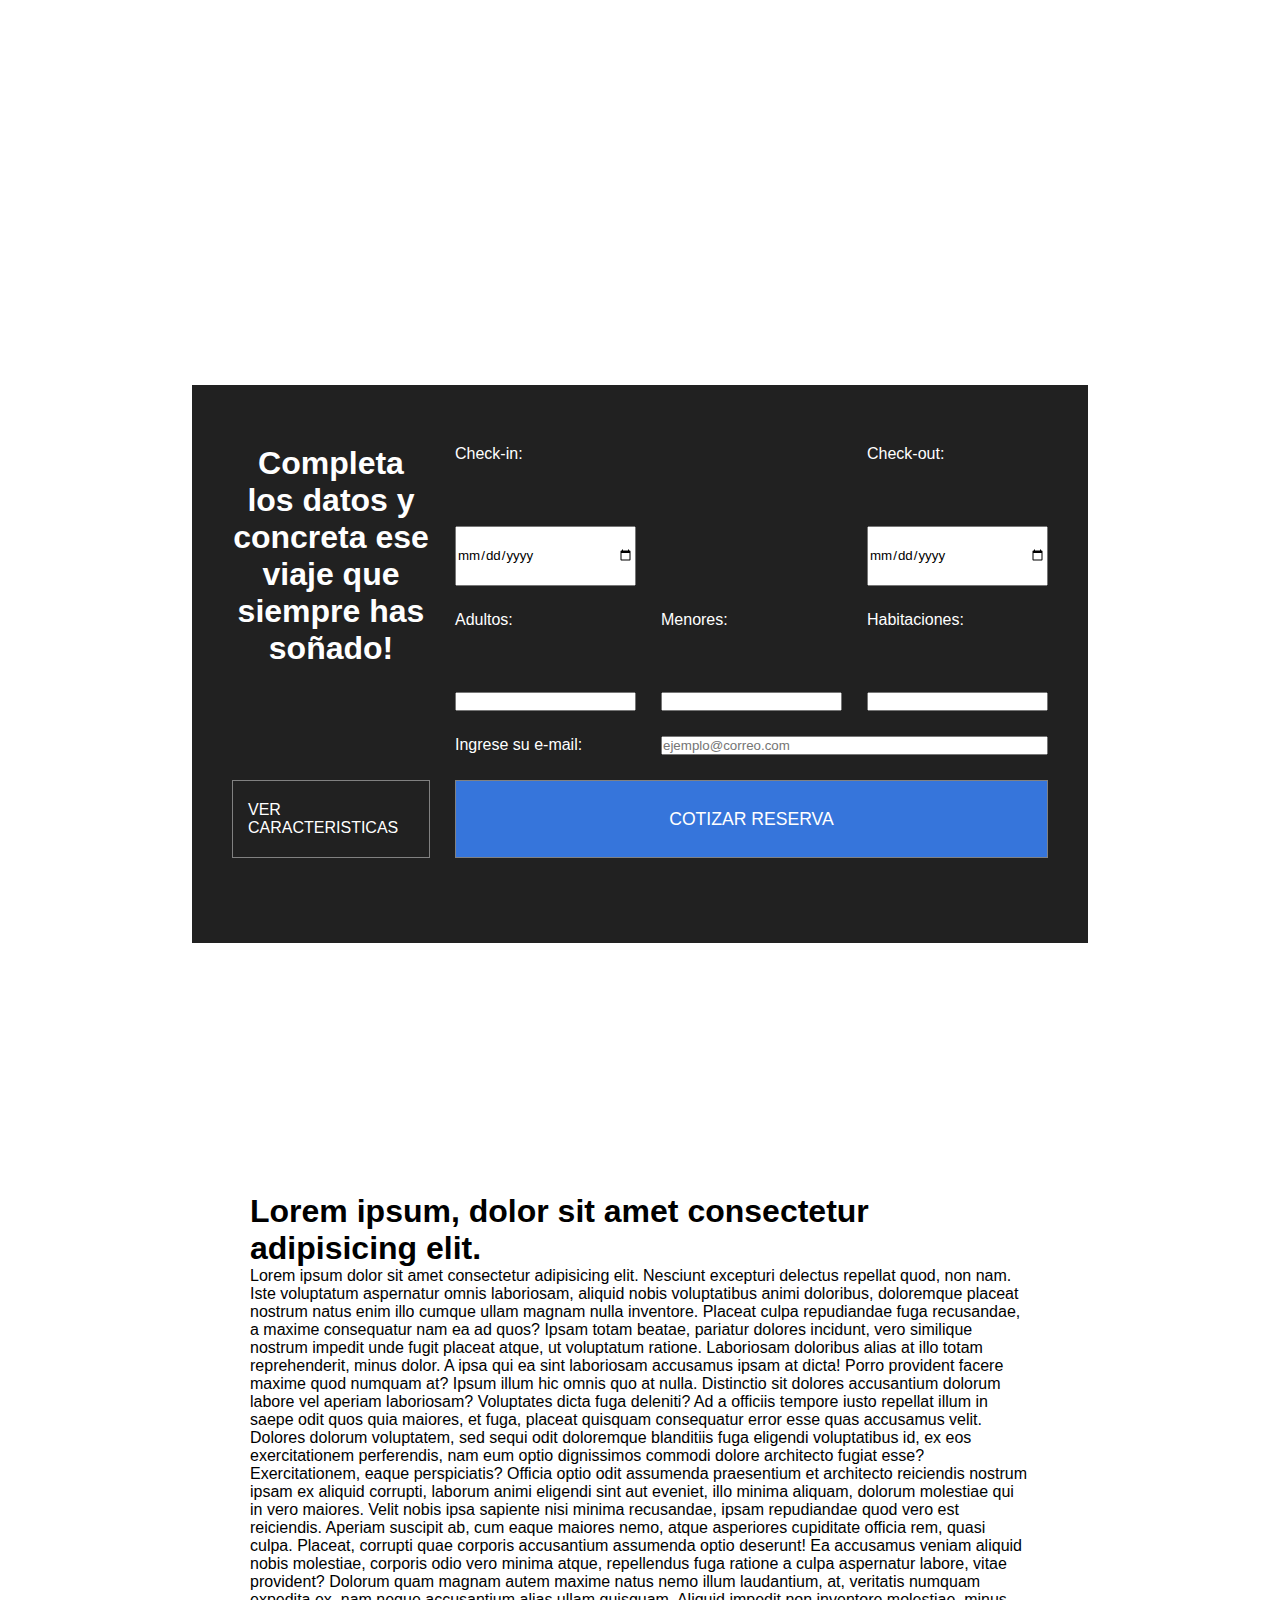
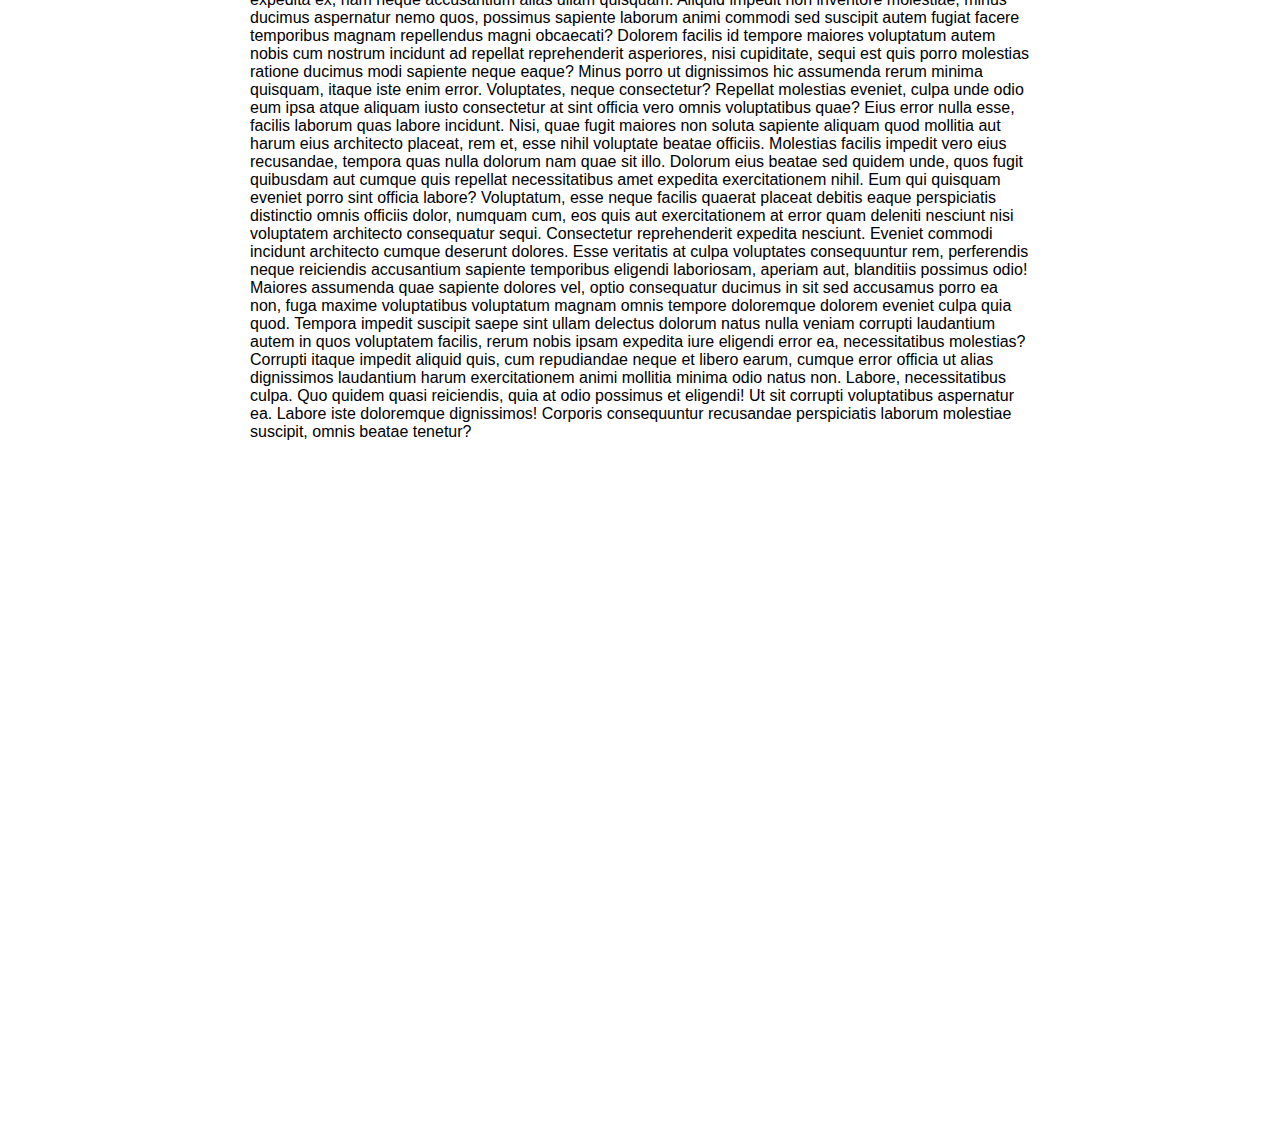
==== commit d3829fb8: "pagina gastro" ====
--- a/index.html
+++ b/index.html
@@ -1,15 +1,15 @@
-<!DOCTYPE html>
+ <!DOCTYPE html>
 <html lang="es">
 <head>
     <meta charset="UTF-8">
     <meta name="viewport" content="width=device-width, initial-scale=1.0">
     <title>Hotel Full Stack</title>
-    <link rel="stylesheet" href="css/index.css">
+    <link rel="stylesheet" href="css/estilos.css">
     <link rel="shortcut icon" href="img/hotel.png" type="image/x-icon">
 </head>
 <body>
     <div class="contenedor">
-        <header id="header-lg">
+        <header id="header">
         </header>
 
         <main class="main">
--- a/css/estilos.css
+++ b/css/estilos.css
@@ -0,0 +1,357 @@
+*{
+    margin: 0;
+    padding: 0;
+    box-sizing: border-box;
+    font-family: Arial, Helvetica, sans-serif;
+}
+
+.contenedor{
+    display: flex;
+    flex-direction: column;
+    justify-content: center;
+}
+
+header{
+    display: flex;
+    justify-content: space-evenly;
+    height: 250px;
+}
+
+
+.header-bg{
+    width: 100vw;
+    position: absolute;
+    z-index: -1;
+    max-width: 1900px;
+}
+
+.logo{
+    width: 250px;
+    height: 125px;
+    margin-top: 40px;
+}
+
+
+.lista{
+    list-style: none;
+    display: flex;
+    border-bottom: 0.5px solid white;
+}
+
+.li{
+    font-size: 1rem;
+    padding: 10px 30px 0 0 ;
+    margin: 80px 0 0 20px ;
+}
+
+.li:hover{
+    cursor: pointer;
+}
+
+.item{
+    text-decoration: none;
+    color: white;
+}
+
+.main{
+    display: flex;
+    justify-content: center;
+    flex-wrap: wrap;
+}
+
+.h1-main{
+    position: relative;
+    display: flex;
+    justify-content: center;
+    text-align: center;
+    font-size: 2rem;
+    color: white;
+    width: 75%;
+    max-width: 1300px;
+    padding: 80px;
+}
+
+
+.formulario{
+    background: #212121;
+    color: white;
+    position: relative;
+    width: 70vw;
+    /* max-width: 1300px; */
+    margin-top: 50px;
+    padding: 60px 40px;
+    display: grid;
+    grid-gap: 25px;
+    grid-template-areas: 'titulo titulo check-in-label . check-out-label'
+                        'titulo titulo check-in-input . check-out-input'
+                        'titulo titulo adultos-label menores-label habitaciones-label'
+                        '. . adultos-input menores-input habitaciones-input'
+                        '. . email-label email-input email-input'
+                        'boton-form boton-form cotizar cotizar cotizar'
+                        '. . solicitud solicitud solicitud';
+}
+
+
+.h1-form{
+    grid-area: titulo;
+    text-align: center;
+}
+
+.boton-form{
+    grid-area: boton-form;
+    display: flex;
+    justify-content: center;
+    padding: 20px 15px;
+    background: #212121;
+    color: white;
+    text-decoration: none;
+    border: 1px solid rgb(129, 129, 129);
+}
+
+.boton-form:hover{
+    border: 1.5px solid white;
+    background: #3c3c3c;
+    cursor: pointer;
+    scale: 1.03;
+}
+
+.check-in{
+    grid-area: check-in-label;
+}
+#check-in{
+    grid-area: check-in-input;
+}
+
+.check-out{
+    grid-area: check-out-label;
+    
+}
+
+#check-out{
+    grid-area: check-out-input;
+    
+}
+
+.adultos{
+    grid-area: adultos-label;
+    
+}
+
+#adultos{
+    grid-area: adultos-input;
+    
+}
+
+.menores{
+    grid-area: menores-label;
+    
+}
+
+#menores{
+    grid-area: menores-input;
+    
+}
+
+.habitaciones{
+    grid-area: habitaciones-label;
+    
+}
+
+#habitaciones{
+    grid-area: habitaciones-input;
+    
+}
+
+.email{
+    grid-area: email-label;
+}
+
+#email{
+    grid-area: email-input;
+}
+
+.cotizar{
+    grid-area: cotizar;
+    background: rgb(54, 117, 219);
+    color: white;
+    font-size: 1.1rem;
+    border: 1px solid rgb(129, 129, 129);
+}
+
+.cotizar:hover{
+    border: 1.5px solid white;
+    background: rgb(34, 84, 164);
+    scale: 1.03;
+}
+
+.solicitud{
+    grid-area: solicitud;
+    display: flex;
+    /* color: greenyellow; */
+}
+
+
+
+.contenido{
+    display: flex;
+    flex-direction: column;
+    padding: 250px;
+}
+
+.footer{
+    display: flex;
+    flex-direction: column;
+    justify-content: center;
+    align-items: center;
+    align-items: center;
+    height: 450px;
+}
+
+.footer-bg{
+    width: 100vw;
+    position: absolute;
+    z-index: -1;
+    max-width: 1900px;
+}
+
+.logo-footer{
+    width: 300px;
+    height: auto;
+}
+
+.social *{
+    width: 50px;
+    margin: 20px;
+}
+
+
+@media (max-width: 1400px) {
+    
+    header{
+        height: auto;
+    }
+    .h1-main{
+        margin-top: 60px;
+        font-size: 1.5rem;
+        width: 90%;
+    }
+
+    .formulario{
+        margin-top: 0;
+    }
+
+    .logo{
+        width: 200px;
+        height: 100px;
+        margin-top: 20px;
+    }
+
+}
+
+@media (max-width: 1250px) {
+    .formulario{
+        padding: 60px 40px;
+        grid-row-gap: 10px;
+        grid-column-gap: 20px;
+        grid-template-areas:
+                            'titulo titulo titulo'
+                            'boton-form boton-form boton-form'
+                            'check-in-label . check-out-label'
+                            'check-in-input . check-out-input'
+                            'adultos-label menores-label habitaciones-label'
+                            'adultos-input menores-input habitaciones-input'
+                            'email-label email-input email-input'
+                            'cotizar cotizar cotizar'
+                            'solicitud solicitud solicitud';
+    }
+
+    .boton-form{
+        margin-top: 25px;
+        margin-bottom: 50px;
+    }
+
+    .cotizar{
+        padding: 20px;
+        margin-top: 50px;
+    }
+
+}
+
+@media (max-width: 1000px) {
+
+    .header-bg{
+        height: 100vh;
+        width: 180vh;
+
+    }
+
+    .h1-main{
+        font-size: 1rem;
+
+    }
+
+    .li{
+        font-size: 0.8rem;
+        padding: 10px 0px 0 0 ;
+        margin: 80px 0 0 20px ;
+    }
+
+    .formulario{
+        grid-template-areas:
+                            'titulo titulo'
+                            'boton-form boton-form'
+                            'check-in-label check-in-input'
+                            'check-out-label check-out-input'
+                            'adultos-label adultos-input'
+                            'menores-label menores-input'
+                            'habitaciones-label habitaciones-input'
+                            'email-label email-input'
+                            'cotizar cotizar'
+                            'solicitud solicitud';
+    }
+    
+    .boton-form{
+        margin-top: 25px;
+    }
+
+    .cotizar{
+        margin-top: 50px;
+    }
+
+
+}
+
+@media (max-width: 650px) {
+
+
+
+    .formulario{
+        grid-template-areas:
+                            'titulo'
+                            'boton-form'
+                            'check-in-label'
+                            'check-in-input'
+                            'check-out-label' 
+                            'check-out-input'
+                            'adultos-label'
+                            'adultos-input'
+                            'menores-label'
+                            'menores-input'
+                            'habitaciones-label' 
+                            'habitaciones-input'
+                            'email-label'
+                            'email-input'
+                            'cotizar'
+                            'solicitud'
+                            'solicitud';
+    }
+
+    .boton-form{
+        margin-top: 25px;
+    }
+
+    .cotizar{
+        margin-top: 50px;
+    }
+
+}
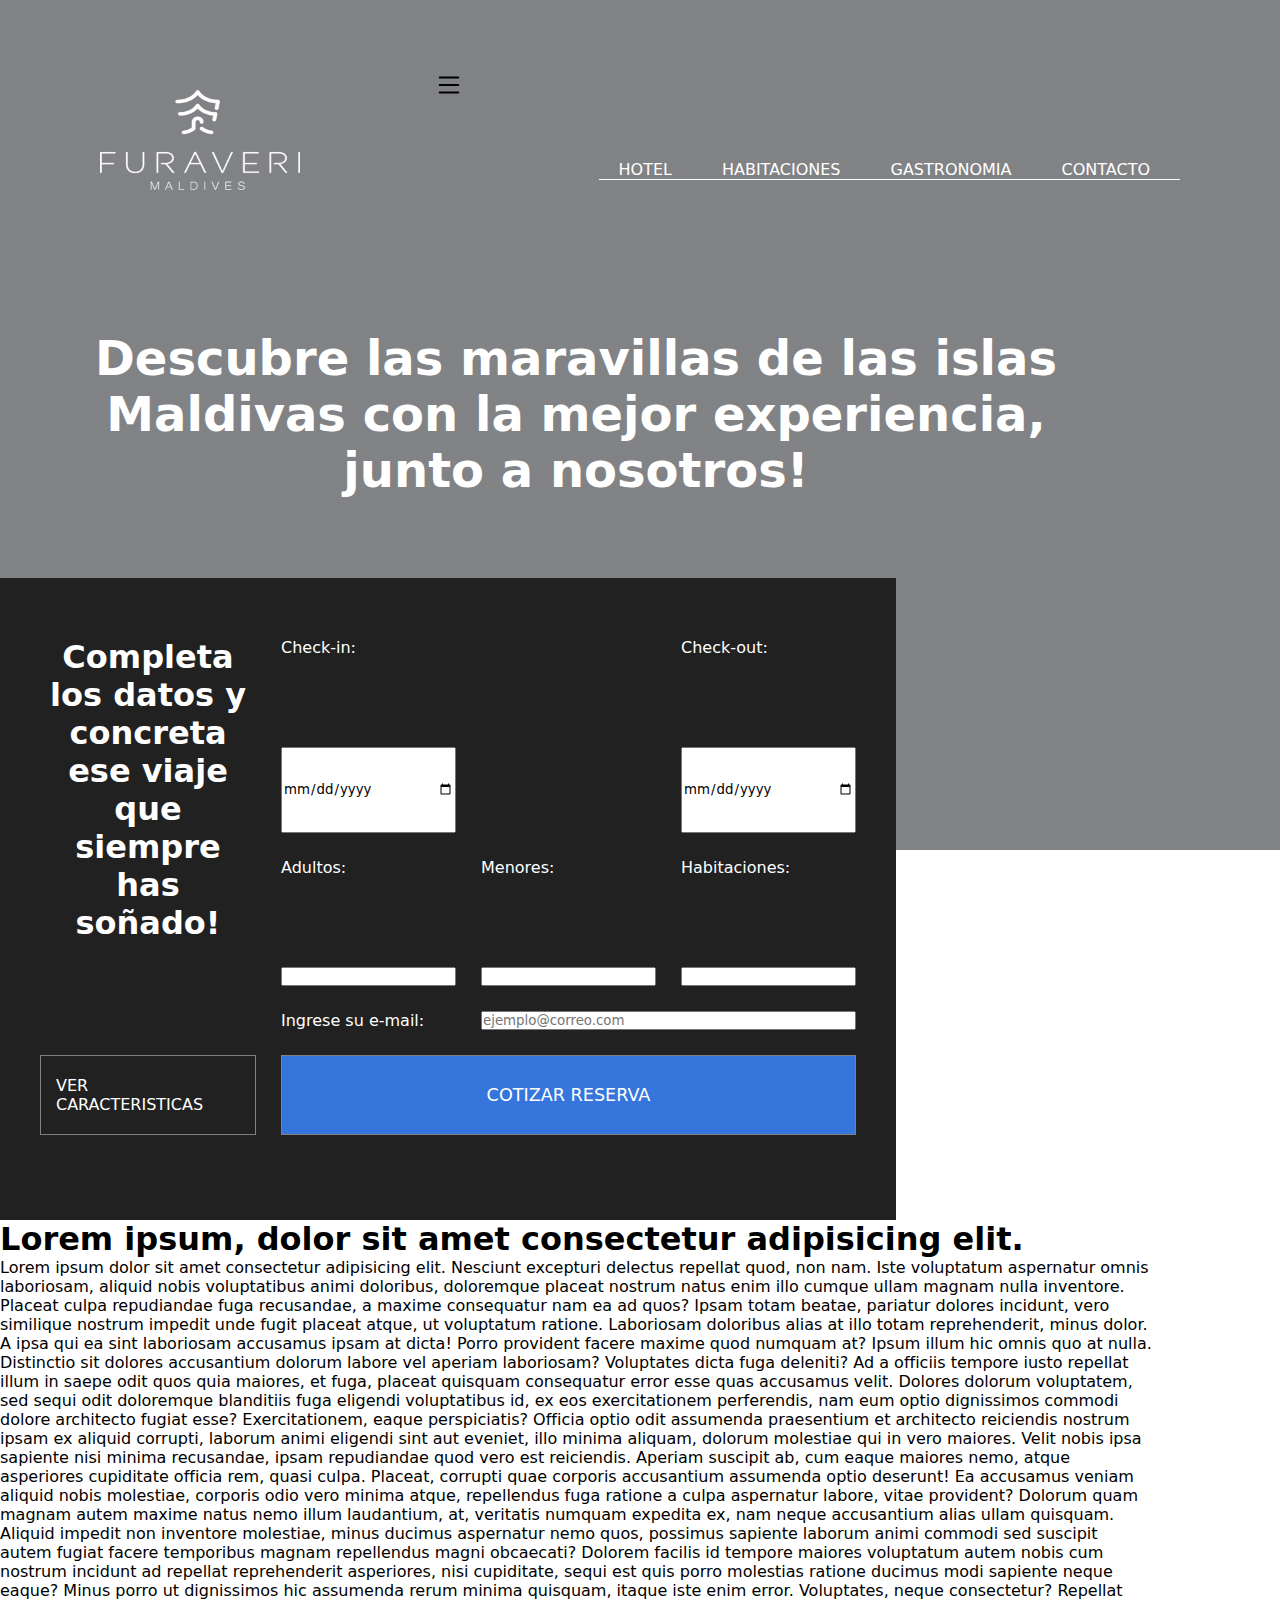
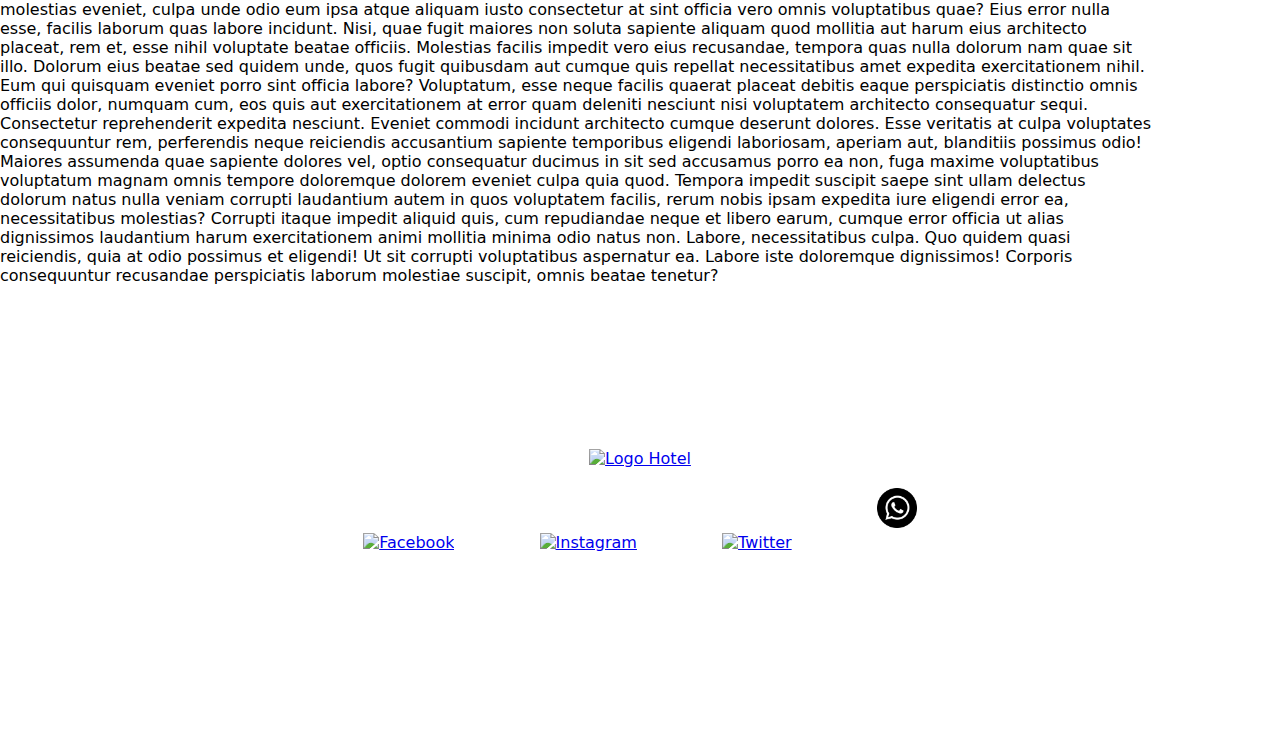
==== commit 8826cc4d: "pagina gastronomia" ====
--- a/index.html
+++ b/index.html
@@ -4,12 +4,12 @@
     <meta charset="UTF-8">
     <meta name="viewport" content="width=device-width, initial-scale=1.0">
     <title>Hotel Full Stack</title>
-    <link rel="stylesheet" href="css/estilos.css">
+    <link rel="stylesheet" href="css/index.css">
     <link rel="shortcut icon" href="img/hotel.png" type="image/x-icon">
 </head>
 <body>
     <div class="contenedor">
-        <header id="header">
+        <header id="header-lg">
         </header>
 
         <main class="main">
--- a/css/index.css
+++ b/css/index.css
@@ -0,0 +1,479 @@
+*{
+    margin: 0;
+    padding: 0;
+    box-sizing: border-box;
+    font-family: system-ui, -apple-system, BlinkMacSystemFont, 'Segoe UI', Roboto, Oxygen, Ubuntu, Cantarell, 'Open Sans', 'Helvetica Neue', sans-serif;
+    scroll-behavior: smooth;
+}
+
+.contenedor{
+    display: flex;
+    flex-direction: column;
+    justify-content: center;
+    max-width: 2000px;
+    flex-wrap: nowrap;
+}
+
+header{
+    display: flex;
+    justify-content: space-between;
+    height: 850px;
+    width: 100vw;
+    background: linear-gradient(rgba(5, 7, 12, 0.5),rgba(5, 7, 12, 0.5)),
+    url('/img/header4.png');
+    background-repeat: no-repeat;
+    background-size: cover;
+    background-position: center;
+    padding: 60px 200px;
+}
+
+.logo{
+    width: 250px;
+    height: 125px;
+}
+
+
+.lista{
+    list-style: none;
+    display: flex;
+    border-bottom: 0.5px solid white;
+}
+
+.li{
+    font-size: 1rem;
+    padding: 10px 30px 0 0 ;
+    margin: 80px 0 0 20px ;
+}
+
+.li:hover{
+    cursor: pointer;
+}
+
+.item{
+    text-decoration: none;
+    color: white;
+}
+
+<<<<<<< HEAD:css/estilos.css
+=======
+.check-btn{
+    display: none;
+}
+
+#check-btn{
+    display: none;
+}
+
+
+
+
+
+>>>>>>> 9594bb7e9744fb810f1446c78269f6f5c4e1174f:css/index.css
+.main{
+    display: flex;
+    justify-content: center;
+    flex-wrap: wrap;
+    margin-top: -540px;
+}
+
+.h1-main{
+    position: relative;
+    display: flex;
+    justify-content: center;
+    text-align: center;
+    font-size: 2rem;
+    color: white;
+    width: 75%;
+    max-width: 1300px;
+    padding: 80px;
+}
+
+
+.formulario{
+    background: #212121;
+    color: white;
+    position: relative;
+    width: 70vw;
+    /* max-width: 1300px; */
+    margin-top: 50px;
+    padding: 60px 40px;
+    display: grid;
+    grid-gap: 25px;
+    grid-template-areas: 'titulo titulo check-in-label . check-out-label'
+                        'titulo titulo check-in-input . check-out-input'
+                        'titulo titulo adultos-label menores-label habitaciones-label'
+                        '. . adultos-input menores-input habitaciones-input'
+                        '. . email-label email-input email-input'
+                        'boton-form boton-form cotizar cotizar cotizar'
+                        '. . solicitud solicitud solicitud';
+}
+
+
+.h1-form{
+    grid-area: titulo;
+    text-align: center;
+}
+
+.boton-form{
+    grid-area: boton-form;
+    display: flex;
+    justify-content: center;
+    padding: 20px 15px;
+    background: #212121;
+    color: white;
+    text-decoration: none;
+    border: 1px solid rgb(129, 129, 129);
+}
+
+.boton-form:hover{
+    border: 1.5px solid white;
+    background: #3c3c3c;
+    cursor: pointer;
+    scale: 1.03;
+}
+
+.check-in{
+    grid-area: check-in-label;
+}
+#check-in{
+    grid-area: check-in-input;
+}
+
+.check-out{
+    grid-area: check-out-label;
+    
+}
+
+#check-out{
+    grid-area: check-out-input;
+    
+}
+
+.adultos{
+    grid-area: adultos-label;
+    
+}
+
+#adultos{
+    grid-area: adultos-input;
+    
+}
+
+.menores{
+    grid-area: menores-label;
+    
+}
+
+#menores{
+    grid-area: menores-input;
+    
+}
+
+.habitaciones{
+    grid-area: habitaciones-label;
+    
+}
+
+#habitaciones{
+    grid-area: habitaciones-input;
+    
+}
+
+.email{
+    grid-area: email-label;
+}
+
+#email{
+    grid-area: email-input;
+}
+
+.cotizar{
+    grid-area: cotizar;
+    background: rgb(54, 117, 219);
+    color: white;
+    font-size: 1.1rem;
+    border: 1px solid rgb(129, 129, 129);
+}
+
+.cotizar:hover{
+    border: 1.5px solid white;
+    background: rgb(34, 84, 164);
+    scale: 1.03;
+}
+
+.solicitud{
+    grid-area: solicitud;
+    display: flex;
+    /* color: greenyellow; */
+}
+
+
+
+.contenido{
+    display: flex;
+    flex-direction: column;
+    justify-content: center;
+    width: 90vw;
+}
+
+.footer{
+    display: flex;
+    flex-direction: column;
+    justify-content: center;
+    align-items: center;
+    height: 450px;
+    background: #000;
+    background:url('/img/footer2.png');
+    background-size: cover;
+    background-repeat: no-repeat;
+
+}
+
+.logo-footer{
+    width: 200px;
+    height: auto;
+}
+
+.social *{
+    width: 40px;
+    margin: 20px;
+}
+
+
+@media (max-width: 1400px) {
+
+    header{
+        padding: 70px 100px;
+    }
+    
+    .main{
+        margin-top: -600px;
+    }
+
+    .h1-main{
+        margin-top: 0px;
+        font-size: 1.5rem;
+        width: 90%;
+    }
+
+    .formulario{
+        margin-top: 0;
+    }
+
+    .logo{
+        width: 200px;
+        height: 100px;
+        margin-top: 20px;
+    }
+
+}
+
+@media (max-width: 1250px) {
+    .formulario{
+        padding: 60px 40px;
+        grid-row-gap: 10px;
+        grid-column-gap: 20px;
+        grid-template-areas:
+                            'titulo titulo titulo'
+                            'boton-form boton-form boton-form'
+                            'check-in-label . check-out-label'
+                            'check-in-input . check-out-input'
+                            'adultos-label menores-label habitaciones-label'
+                            'adultos-input menores-input habitaciones-input'
+                            'email-label email-input email-input'
+                            'cotizar cotizar cotizar'
+                            'solicitud solicitud solicitud';
+    }
+
+    .boton-form{
+        margin-top: 25px;
+        margin-bottom: 50px;
+    }
+
+    .cotizar{
+        padding: 20px;
+        margin-top: 50px;
+    }
+
+}
+
+@media (max-width: 1000px) {
+    header{
+        padding: 70px;
+    }
+
+    .logo{
+        width: 180px;
+        height: 90px;
+        margin-top: 30px;
+    }
+
+    .h1-main{
+        font-size: 1rem;
+
+    }
+
+    .li{
+        font-size: 0.8rem;
+        padding: 10px 20px 0 0 ;
+        margin: 80px 0 0 20px ;
+    }
+
+    .formulario{
+        grid-template-areas:
+                            'titulo titulo'
+                            'boton-form boton-form'
+                            'check-in-label check-in-input'
+                            'check-out-label check-out-input'
+                            'adultos-label adultos-input'
+                            'menores-label menores-input'
+                            'habitaciones-label habitaciones-input'
+                            'email-label email-input'
+                            'cotizar cotizar'
+                            'solicitud solicitud';
+    }
+    
+    .boton-form{
+        margin-top: 25px;
+    }
+
+    .cotizar{
+        margin-top: 50px;
+    }
+
+
+}
+
+@media (max-width: 800px) {
+    header{
+        padding: 70px 30px;
+    }
+
+    .li{
+        font-size: 0.8rem;
+        padding: 10px 10px 0 10px ;
+        margin: 80px 0 0 0px ;
+    }
+}
+
+
+@media (max-width: 650px) {
+
+    header{
+        justify-content: space-between;
+        padding: 20px 20px 0 20px;
+        flex-wrap: wrap;
+        align-self: flex-start;
+    }
+
+    .logo{
+        width: 100px;
+        height: 60px;
+        margin: 15px 15px 0px 15px;
+    }
+
+    .menu{
+        display: flex;
+        background: #0b0b0b;
+        height: 550px;
+        justify-content: center;
+        align-items: center;
+        text-align: center;
+        z-index: 2;
+        opacity: 0;
+        padding: 50px;
+        /* margin-left: 650px; */
+        width: 100vw;
+        transition: all .7s;
+    }
+    
+    #check-btn:checked + .menu{
+        /* margin-left: 0px; */
+        opacity: 1;
+    }
+    
+    .lista{
+        flex-wrap: wrap;
+        border: none;
+        gap: 30px;
+    }
+
+    .li{
+        font-size: 1rem;
+        display: block;
+        width: 100%;
+        margin: 0;
+        padding: 15px;
+    }
+
+    .check-btn{
+        display: inline;
+        color: white;
+        padding: 35px;
+    }
+    
+    .h1-main{
+        font-size: 1rem;
+        color: white;
+        width: 75%;
+        padding: 10px;
+        margin-bottom: 120px;
+    }
+    
+    .formulario{
+        padding: 45px;
+        grid-template-areas:
+                            'titulo'
+                            'boton-form'
+                            'check-in-label'
+                            'check-in-input'
+                            'check-out-label' 
+                            'check-out-input'
+                            'adultos-label'
+                            'adultos-input'
+                            'menores-label'
+                            'menores-input'
+                            'habitaciones-label' 
+                            'habitaciones-input'
+                            'email-label'
+                            'email-input'
+                            'cotizar'
+                            'solicitud'
+                            'solicitud';
+    }
+
+    .h1-form{
+        font-size: 1rem;
+    }
+
+    .boton-form{
+        margin: 25px 0px 20px 0px;
+        padding: 10px;
+    }
+
+    .cotizar{
+        margin: 20px 0 0 0;
+    }
+
+<<<<<<< HEAD:css/estilos.css
+}
+=======
+    .social *{
+        width: 30px;
+        margin: 10px;
+    }
+
+
+}
+
+@media (max-width: 400px) {
+    .formulario{
+        padding: 20px;
+    }
+
+    .social *{
+        width: 30px;
+        margin: 5px;
+    }
+}
+>>>>>>> 9594bb7e9744fb810f1446c78269f6f5c4e1174f:css/index.css
